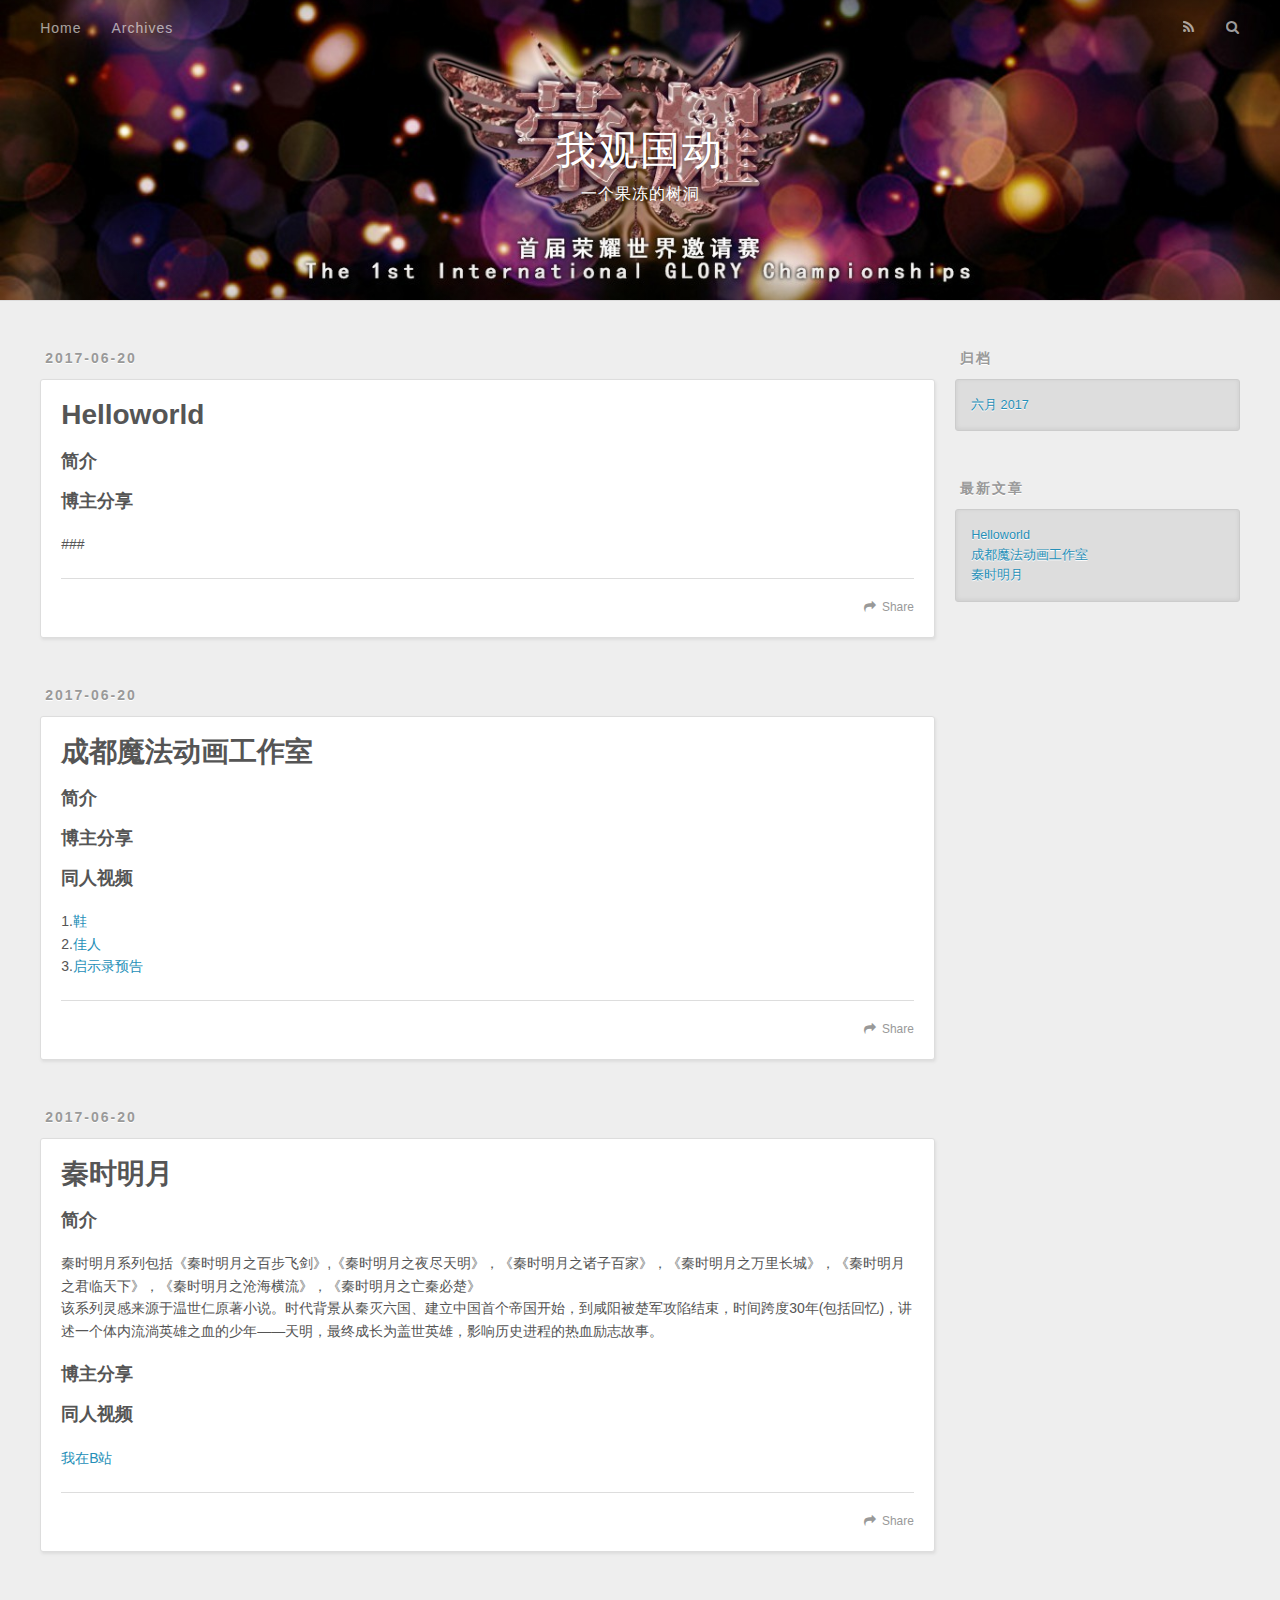
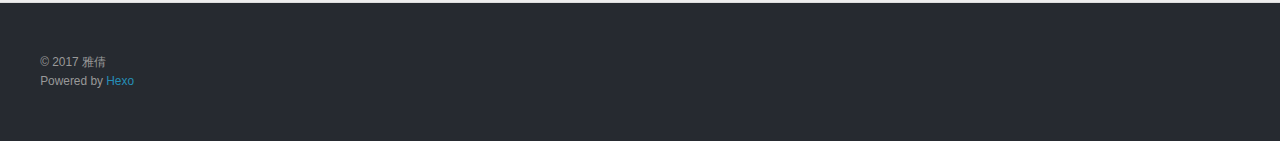
==== index.html @ 14de8891 "Site updated: 2017-06-20 22:38:09" ====
<!DOCTYPE html>
<html>
<head>
  <meta charset="utf-8">
  
  <title>我观国动</title>
  <meta name="viewport" content="width=device-width, initial-scale=1, maximum-scale=1">
  <meta name="description" content="国产动画">
<meta property="og:type" content="website">
<meta property="og:title" content="我观国动">
<meta property="og:url" content="http://cadiron.github.io/index.html">
<meta property="og:site_name" content="我观国动">
<meta property="og:description" content="国产动画">
<meta name="twitter:card" content="summary">
<meta name="twitter:title" content="我观国动">
<meta name="twitter:description" content="国产动画">
  
    <link rel="alternate" href="/atom.xml" title="我观国动" type="application/atom+xml">
  
  
    <link rel="icon" href="/favicon.png">
  
  
    <link href="//fonts.googleapis.com/css?family=Source+Code+Pro" rel="stylesheet" type="text/css">
  
  <link rel="stylesheet" href="/css/style.css">
  

</head>

<body>
  <div id="container">
    <div id="wrap">
      <header id="header">
  <div id="banner"></div>
  <div id="header-outer" class="outer">
    <div id="header-title" class="inner">
      <h1 id="logo-wrap">
        <a href="/" id="logo">我观国动</a>
      </h1>
      
        <h2 id="subtitle-wrap">
          <a href="/" id="subtitle">一个果冻的树洞</a>
        </h2>
      
    </div>
    <div id="header-inner" class="inner">
      <nav id="main-nav">
        <a id="main-nav-toggle" class="nav-icon"></a>
        
          <a class="main-nav-link" href="/">Home</a>
        
          <a class="main-nav-link" href="/archives">Archives</a>
        
      </nav>
      <nav id="sub-nav">
        
          <a id="nav-rss-link" class="nav-icon" href="/atom.xml" title="RSS Feed"></a>
        
        <a id="nav-search-btn" class="nav-icon" title="搜索"></a>
      </nav>
      <div id="search-form-wrap">
        <form action="//google.com/search" method="get" accept-charset="UTF-8" class="search-form"><input type="search" name="q" class="search-form-input" placeholder="Search"><button type="submit" class="search-form-submit">&#xF002;</button><input type="hidden" name="sitesearch" value="http://cadiron.github.io"></form>
      </div>
    </div>
  </div>
</header>
      <div class="outer">
        <section id="main">
  
    <article id="post-helloworld" class="article article-type-post" itemscope itemprop="blogPost">
  <div class="article-meta">
    <a href="/2017/06/20/helloworld/" class="article-date">
  <time datetime="2017-06-20T13:12:24.647Z" itemprop="datePublished">2017-06-20</time>
</a>
    
  </div>
  <div class="article-inner">
    
    
      <header class="article-header">
        
  
    <h1 itemprop="name">
      <a class="article-title" href="/2017/06/20/helloworld/">Helloworld</a>
    </h1>
  

      </header>
    
    <div class="article-entry" itemprop="articleBody">
      
        <h3 id="简介"><a href="#简介" class="headerlink" title="简介"></a>简介</h3><h3 id="博主分享"><a href="#博主分享" class="headerlink" title="博主分享"></a>博主分享</h3><p>### </p>

      
    </div>
    <footer class="article-footer">
      <a data-url="http://cadiron.github.io/2017/06/20/helloworld/" data-id="cj45oblqz0000ncidckxplg68" class="article-share-link">Share</a>
      
      
    </footer>
  </div>
  
</article>


  
    <article id="post-magic" class="article article-type-post" itemscope itemprop="blogPost">
  <div class="article-meta">
    <a href="/2017/06/20/magic/" class="article-date">
  <time datetime="2017-06-20T09:11:54.449Z" itemprop="datePublished">2017-06-20</time>
</a>
    
  </div>
  <div class="article-inner">
    
    
      <header class="article-header">
        
  
    <h1 itemprop="name">
      <a class="article-title" href="/2017/06/20/magic/">成都魔法动画工作室</a>
    </h1>
  

      </header>
    
    <div class="article-entry" itemprop="articleBody">
      
        <h3 id="简介"><a href="#简介" class="headerlink" title="简介"></a>简介</h3><h3 id="博主分享"><a href="#博主分享" class="headerlink" title="博主分享"></a>博主分享</h3><h3 id="同人视频"><a href="#同人视频" class="headerlink" title="同人视频"></a>同人视频</h3><p>1.<a href="http://www.bilibili.com/video/av171621/" target="_blank" rel="external">鞋</a><br>2.<a href="http://www.bilibili.com/video/av51434/" target="_blank" rel="external">佳人</a><br>3.<a href="http://www.bilibili.com/video/av10852082/" target="_blank" rel="external">启示录预告</a></p>

      
    </div>
    <footer class="article-footer">
      <a data-url="http://cadiron.github.io/2017/06/20/magic/" data-id="cj45oblr60001ncid8qisesov" class="article-share-link">Share</a>
      
      
    </footer>
  </div>
  
</article>


  
    <article id="post-test1" class="article article-type-post" itemscope itemprop="blogPost">
  <div class="article-meta">
    <a href="/2017/06/20/test1/" class="article-date">
  <time datetime="2017-06-20T08:06:16.749Z" itemprop="datePublished">2017-06-20</time>
</a>
    
  </div>
  <div class="article-inner">
    
    
      <header class="article-header">
        
  
    <h1 itemprop="name">
      <a class="article-title" href="/2017/06/20/test1/">秦时明月</a>
    </h1>
  

      </header>
    
    <div class="article-entry" itemprop="articleBody">
      
        <h3 id="简介"><a href="#简介" class="headerlink" title="简介"></a>简介</h3><p>秦时明月系列包括《秦时明月之百步飞剑》,《秦时明月之夜尽天明》，《秦时明月之诸子百家》，《秦时明月之万里长城》，《秦时明月之君临天下》，《秦时明月之沧海横流》，《秦时明月之亡秦必楚》<br>该系列灵感来源于温世仁原著小说。时代背景从秦灭六国、建立中国首个帝国开始，到咸阳被楚军攻陷结束，时间跨度30年(包括回忆)，讲述一个体内流淌英雄之血的少年——天明，最终成长为盖世英雄，影响历史进程的热血励志故事。</p>
<h3 id="博主分享"><a href="#博主分享" class="headerlink" title="博主分享"></a>博主分享</h3><h3 id="同人视频"><a href="#同人视频" class="headerlink" title="同人视频"></a>同人视频</h3><p><a href="http://space.bilibili.com/11251626/#!/" target="_blank" rel="external">我在B站</a></p>

      
    </div>
    <footer class="article-footer">
      <a data-url="http://cadiron.github.io/2017/06/20/test1/" data-id="cj45oblr90002ncidzg21mkhv" class="article-share-link">Share</a>
      
      
    </footer>
  </div>
  
</article>


  

</section>
        
          <aside id="sidebar">
  
    

  
    

  
    
  
    
  <div class="widget-wrap">
    <h3 class="widget-title">归档</h3>
    <div class="widget">
      <ul class="archive-list"><li class="archive-list-item"><a class="archive-list-link" href="/archives/2017/06/">六月 2017</a></li></ul>
    </div>
  </div>


  
    
  <div class="widget-wrap">
    <h3 class="widget-title">最新文章</h3>
    <div class="widget">
      <ul>
        
          <li>
            <a href="/2017/06/20/helloworld/">Helloworld</a>
          </li>
        
          <li>
            <a href="/2017/06/20/magic/">成都魔法动画工作室</a>
          </li>
        
          <li>
            <a href="/2017/06/20/test1/">秦时明月</a>
          </li>
        
      </ul>
    </div>
  </div>

  
</aside>
        
      </div>
      <footer id="footer">
  
  <div class="outer">
    <div id="footer-info" class="inner">
      &copy; 2017 雅倩<br>
      Powered by <a href="http://hexo.io/" target="_blank">Hexo</a>
    </div>
  </div>
</footer>
    </div>
    <nav id="mobile-nav">
  
    <a href="/" class="mobile-nav-link">Home</a>
  
    <a href="/archives" class="mobile-nav-link">Archives</a>
  
</nav>
    

<script src="//ajax.googleapis.com/ajax/libs/jquery/2.0.3/jquery.min.js"></script>


  <link rel="stylesheet" href="/fancybox/jquery.fancybox.css">
  <script src="/fancybox/jquery.fancybox.pack.js"></script>


<script src="/js/script.js"></script>

  </div>
</body>
</html>
---- css/style.css ----
body {
  width: 100%;
}
body:before,
body:after {
  content: "";
  display: table;
}
body:after {
  clear: both;
}
html,
body,
div,
span,
applet,
object,
iframe,
h1,
h2,
h3,
h4,
h5,
h6,
p,
blockquote,
pre,
a,
abbr,
acronym,
address,
big,
cite,
code,
del,
dfn,
em,
img,
ins,
kbd,
q,
s,
samp,
small,
strike,
strong,
sub,
sup,
tt,
var,
dl,
dt,
dd,
ol,
ul,
li,
fieldset,
form,
label,
legend,
table,
caption,
tbody,
tfoot,
thead,
tr,
th,
td {
  margin: 0;
  padding: 0;
  border: 0;
  outline: 0;
  font-weight: inherit;
  font-style: inherit;
  font-family: inherit;
  font-size: 100%;
  vertical-align: baseline;
}
body {
  line-height: 1;
  color: #000;
  background: #fff;
}
ol,
ul {
  list-style: none;
}
table {
  border-collapse: separate;
  border-spacing: 0;
  vertical-align: middle;
}
caption,
th,
td {
  text-align: left;
  font-weight: normal;
  vertical-align: middle;
}
a img {
  border: none;
}
input,
button {
  margin: 0;
  padding: 0;
}
input::-moz-focus-inner,
button::-moz-focus-inner {
  border: 0;
  padding: 0;
}
@font-face {
  font-family: FontAwesome;
  font-style: normal;
  font-weight: normal;
  src: url("fonts/fontawesome-webfont.eot?v=#4.0.3");
  src: url("fonts/fontawesome-webfont.eot?#iefix&v=#4.0.3") format("embedded-opentype"), url("fonts/fontawesome-webfont.woff?v=#4.0.3") format("woff"), url("fonts/fontawesome-webfont.ttf?v=#4.0.3") format("truetype"), url("fonts/fontawesome-webfont.svg#fontawesomeregular?v=#4.0.3") format("svg");
}
html,
body,
#container {
  height: 100%;
}
body {
  background: #eee;
  font: 14px "Helvetica Neue", Helvetica, Arial, sans-serif;
  -webkit-text-size-adjust: 100%;
}
.outer {
  max-width: 1220px;
  margin: 0 auto;
  padding: 0 20px;
}
.outer:before,
.outer:after {
  content: "";
  display: table;
}
.outer:after {
  clear: both;
}
.inner {
  display: inline;
  float: left;
  width: 98.33333333333333%;
  margin: 0 0.833333333333333%;
}
.left,
.alignleft {
  float: left;
}
.right,
.alignright {
  float: right;
}
.clear {
  clear: both;
}
#container {
  position: relative;
}
.mobile-nav-on {
  overflow: hidden;
}
#wrap {
  height: 100%;
  width: 100%;
  position: absolute;
  top: 0;
  left: 0;
  -webkit-transition: 0.2s ease-out;
  -moz-transition: 0.2s ease-out;
  -ms-transition: 0.2s ease-out;
  transition: 0.2s ease-out;
  z-index: 1;
  background: #eee;
}
.mobile-nav-on #wrap {
  left: 280px;
}
@media screen and (min-width: 768px) {
  #main {
    display: inline;
    float: left;
    width: 73.33333333333333%;
    margin: 0 0.833333333333333%;
  }
}
.article-date,
.article-category-link,
.archive-year,
.widget-title {
  text-decoration: none;
  text-transform: uppercase;
  letter-spacing: 2px;
  color: #999;
  margin-bottom: 1em;
  margin-left: 5px;
  line-height: 1em;
  text-shadow: 0 1px #fff;
  font-weight: bold;
}
.article-inner,
.archive-article-inner {
  background: #fff;
  -webkit-box-shadow: 1px 2px 3px #ddd;
  box-shadow: 1px 2px 3px #ddd;
  border: 1px solid #ddd;
  border-radius: 3px;
}
.article-entry h1,
.widget h1 {
  font-size: 2em;
}
.article-entry h2,
.widget h2 {
  font-size: 1.5em;
}
.article-entry h3,
.widget h3 {
  font-size: 1.3em;
}
.article-entry h4,
.widget h4 {
  font-size: 1.2em;
}
.article-entry h5,
.widget h5 {
  font-size: 1em;
}
.article-entry h6,
.widget h6 {
  font-size: 1em;
  color: #999;
}
.article-entry hr,
.widget hr {
  border: 1px dashed #ddd;
}
.article-entry strong,
.widget strong {
  font-weight: bold;
}
.article-entry em,
.widget em,
.article-entry cite,
.widget cite {
  font-style: italic;
}
.article-entry sup,
.widget sup,
.article-entry sub,
.widget sub {
  font-size: 0.75em;
  line-height: 0;
  position: relative;
  vertical-align: baseline;
}
.article-entry sup,
.widget sup {
  top: -0.5em;
}
.article-entry sub,
.widget sub {
  bottom: -0.2em;
}
.article-entry small,
.widget small {
  font-size: 0.85em;
}
.article-entry acronym,
.widget acronym,
.article-entry abbr,
.widget abbr {
  border-bottom: 1px dotted;
}
.article-entry ul,
.widget ul,
.article-entry ol,
.widget ol,
.article-entry dl,
.widget dl {
  margin: 0 20px;
  line-height: 1.6em;
}
.article-entry ul ul,
.widget ul ul,
.article-entry ol ul,
.widget ol ul,
.article-entry ul ol,
.widget ul ol,
.article-entry ol ol,
.widget ol ol {
  margin-top: 0;
  margin-bottom: 0;
}
.article-entry ul,
.widget ul {
  list-style: disc;
}
.article-entry ol,
.widget ol {
  list-style: decimal;
}
.article-entry dt,
.widget dt {
  font-weight: bold;
}
#header {
  height: 300px;
  position: relative;
  border-bottom: 1px solid #ddd;
}
#header:before,
#header:after {
  content: "";
  position: absolute;
  left: 0;
  right: 0;
  height: 40px;
}
#header:before {
  top: 0;
  background: -webkit-linear-gradient(rgba(0,0,0,0.2), transparent);
  background: -moz-linear-gradient(rgba(0,0,0,0.2), transparent);
  background: -ms-linear-gradient(rgba(0,0,0,0.2), transparent);
  background: linear-gradient(rgba(0,0,0,0.2), transparent);
}
#header:after {
  bottom: 0;
  background: -webkit-linear-gradient(transparent, rgba(0,0,0,0.2));
  background: -moz-linear-gradient(transparent, rgba(0,0,0,0.2));
  background: -ms-linear-gradient(transparent, rgba(0,0,0,0.2));
  background: linear-gradient(transparent, rgba(0,0,0,0.2));
}
#header-outer {
  height: 100%;
  position: relative;
}
#header-inner {
  position: relative;
  overflow: hidden;
}
#banner {
  position: absolute;
  top: 0;
  left: 0;
  width: 100%;
  height: 100%;
  background: url("images/banner.jpg") center #000;
  -webkit-background-size: cover;
  -moz-background-size: cover;
  background-size: cover;
  z-index: -1;
}
#header-title {
  text-align: center;
  height: 40px;
  position: absolute;
  top: 50%;
  left: 0;
  margin-top: -20px;
}
#logo,
#subtitle {
  text-decoration: none;
  color: #fff;
  font-weight: 300;
  text-shadow: 0 1px 4px rgba(0,0,0,0.3);
}
#logo {
  font-size: 40px;
  line-height: 40px;
  letter-spacing: 2px;
}
#subtitle {
  font-size: 16px;
  line-height: 16px;
  letter-spacing: 1px;
}
#subtitle-wrap {
  margin-top: 16px;
}
#main-nav {
  float: left;
  margin-left: -15px;
}
.nav-icon,
.main-nav-link {
  float: left;
  color: #fff;
  opacity: 0.6;
  text-decoration: none;
  text-shadow: 0 1px rgba(0,0,0,0.2);
  -webkit-transition: opacity 0.2s;
  -moz-transition: opacity 0.2s;
  -ms-transition: opacity 0.2s;
  transition: opacity 0.2s;
  display: block;
  padding: 20px 15px;
}
.nav-icon:hover,
.main-nav-link:hover {
  opacity: 1;
}
.nav-icon {
  font-family: FontAwesome;
  text-align: center;
  font-size: 14px;
  width: 14px;
  height: 14px;
  padding: 20px 15px;
  position: relative;
  cursor: pointer;
}
.main-nav-link {
  font-weight: 300;
  letter-spacing: 1px;
}
@media screen and (max-width: 479px) {
  .main-nav-link {
    display: none;
  }
}
#main-nav-toggle {
  display: none;
}
#main-nav-toggle:before {
  content: "\f0c9";
}
@media screen and (max-width: 479px) {
  #main-nav-toggle {
    display: block;
  }
}
#sub-nav {
  float: right;
  margin-right: -15px;
}
#nav-rss-link:before {
  content: "\f09e";
}
#nav-search-btn:before {
  content: "\f002";
}
#search-form-wrap {
  position: absolute;
  top: 15px;
  width: 150px;
  height: 30px;
  right: -150px;
  opacity: 0;
  -webkit-transition: 0.2s ease-out;
  -moz-transition: 0.2s ease-out;
  -ms-transition: 0.2s ease-out;
  transition: 0.2s ease-out;
}
#search-form-wrap.on {
  opacity: 1;
  right: 0;
}
@media screen and (max-width: 479px) {
  #search-form-wrap {
    width: 100%;
    right: -100%;
  }
}
.search-form {
  position: absolute;
  top: 0;
  left: 0;
  right: 0;
  background: #fff;
  padding: 5px 15px;
  border-radius: 15px;
  -webkit-box-shadow: 0 0 10px rgba(0,0,0,0.3);
  box-shadow: 0 0 10px rgba(0,0,0,0.3);
}
.search-form-input {
  border: none;
  background: none;
  color: #555;
  width: 100%;
  font: 13px "Helvetica Neue", Helvetica, Arial, sans-serif;
  outline: none;
}
.search-form-input::-webkit-search-results-decoration,
.search-form-input::-webkit-search-cancel-button {
  -webkit-appearance: none;
}
.search-form-submit {
  position: absolute;
  top: 50%;
  right: 10px;
  margin-top: -7px;
  font: 13px FontAwesome;
  border: none;
  background: none;
  color: #bbb;
  cursor: pointer;
}
.search-form-submit:hover,
.search-form-submit:focus {
  color: #777;
}
.article {
  margin: 50px 0;
}
.article-inner {
  overflow: hidden;
}
.article-meta:before,
.article-meta:after {
  content: "";
  display: table;
}
.article-meta:after {
  clear: both;
}
.article-date {
  float: left;
}
.article-category {
  float: left;
  line-height: 1em;
  color: #ccc;
  text-shadow: 0 1px #fff;
  margin-left: 8px;
}
.article-category:before {
  content: "\2022";
}
.article-category-link {
  margin: 0 12px 1em;
}
.article-header {
  padding: 20px 20px 0;
}
.article-title {
  text-decoration: none;
  font-size: 2em;
  font-weight: bold;
  color: #555;
  line-height: 1.1em;
  -webkit-transition: color 0.2s;
  -moz-transition: color 0.2s;
  -ms-transition: color 0.2s;
  transition: color 0.2s;
}
a.article-title:hover {
  color: #258fb8;
}
.article-entry {
  color: #555;
  padding: 0 20px;
}
.article-entry:before,
.article-entry:after {
  content: "";
  display: table;
}
.article-entry:after {
  clear: both;
}
.article-entry p,
.article-entry table {
  line-height: 1.6em;
  margin: 1.6em 0;
}
.article-entry h1,
.article-entry h2,
.article-entry h3,
.article-entry h4,
.article-entry h5,
.article-entry h6 {
  font-weight: bold;
}
.article-entry h1,
.article-entry h2,
.article-entry h3,
.article-entry h4,
.article-entry h5,
.article-entry h6 {
  line-height: 1.1em;
  margin: 1.1em 0;
}
.article-entry a {
  color: #258fb8;
  text-decoration: none;
}
.article-entry a:hover {
  text-decoration: underline;
}
.article-entry ul,
.article-entry ol,
.article-entry dl {
  margin-top: 1.6em;
  margin-bottom: 1.6em;
}
.article-entry img,
.article-entry video {
  max-width: 100%;
  height: auto;
  display: block;
  margin: auto;
}
.article-entry iframe {
  border: none;
}
.article-entry table {
  width: 100%;
  border-collapse: collapse;
  border-spacing: 0;
}
.article-entry th {
  font-weight: bold;
  border-bottom: 3px solid #ddd;
  padding-bottom: 0.5em;
}
.article-entry td {
  border-bottom: 1px solid #ddd;
  padding: 10px 0;
}
.article-entry blockquote {
  font-family: Georgia, "Times New Roman", serif;
  font-size: 1.4em;
  margin: 1.6em 20px;
  text-align: center;
}
.article-entry blockquote footer {
  font-size: 14px;
  margin: 1.6em 0;
  font-family: "Helvetica Neue", Helvetica, Arial, sans-serif;
}
.article-entry blockquote footer cite:before {
  content: "—";
  padding: 0 0.5em;
}
.article-entry .pullquote {
  text-align: left;
  width: 45%;
  margin: 0;
}
.article-entry .pullquote.left {
  margin-left: 0.5em;
  margin-right: 1em;
}
.article-entry .pullquote.right {
  margin-right: 0.5em;
  margin-left: 1em;
}
.article-entry .caption {
  color: #999;
  display: block;
  font-size: 0.9em;
  margin-top: 0.5em;
  position: relative;
  text-align: center;
}
.article-entry .video-container {
  position: relative;
  padding-top: 56.25%;
  height: 0;
  overflow: hidden;
}
.article-entry .video-container iframe,
.article-entry .video-container object,
.article-entry .video-container embed {
  position: absolute;
  top: 0;
  left: 0;
  width: 100%;
  height: 100%;
  margin-top: 0;
}
.article-more-link a {
  display: inline-block;
  line-height: 1em;
  padding: 6px 15px;
  border-radius: 15px;
  background: #eee;
  color: #999;
  text-shadow: 0 1px #fff;
  text-decoration: none;
}
.article-more-link a:hover {
  background: #258fb8;
  color: #fff;
  text-decoration: none;
  text-shadow: 0 1px #1e7293;
}
.article-footer {
  font-size: 0.85em;
  line-height: 1.6em;
  border-top: 1px solid #ddd;
  padding-top: 1.6em;
  margin: 0 20px 20px;
}
.article-footer:before,
.article-footer:after {
  content: "";
  display: table;
}
.article-footer:after {
  clear: both;
}
.article-footer a {
  color: #999;
  text-decoration: none;
}
.article-footer a:hover {
  color: #555;
}
.article-tag-list-item {
  float: left;
  margin-right: 10px;
}
.article-tag-list-link:before {
  content: "#";
}
.article-comment-link {
  float: right;
}
.article-comment-link:before {
  content: "\f075";
  font-family: FontAwesome;
  padding-right: 8px;
}
.article-share-link {
  cursor: pointer;
  float: right;
  margin-left: 20px;
}
.article-share-link:before {
  content: "\f064";
  font-family: FontAwesome;
  padding-right: 6px;
}
#article-nav {
  position: relative;
}
#article-nav:before,
#article-nav:after {
  content: "";
  display: table;
}
#article-nav:after {
  clear: both;
}
@media screen and (min-width: 768px) {
  #article-nav {
    margin: 50px 0;
  }
  #article-nav:before {
    width: 8px;
    height: 8px;
    position: absolute;
    top: 50%;
    left: 50%;
    margin-top: -4px;
    margin-left: -4px;
    content: "";
    border-radius: 50%;
    background: #ddd;
    -webkit-box-shadow: 0 1px 2px #fff;
    box-shadow: 0 1px 2px #fff;
  }
}
.article-nav-link-wrap {
  text-decoration: none;
  text-shadow: 0 1px #fff;
  color: #999;
  -webkit-box-sizing: border-box;
  -moz-box-sizing: border-box;
  box-sizing: border-box;
  margin-top: 50px;
  text-align: center;
  display: block;
}
.article-nav-link-wrap:hover {
  color: #555;
}
@media screen and (min-width: 768px) {
  .article-nav-link-wrap {
    width: 50%;
    margin-top: 0;
  }
}
@media screen and (min-width: 768px) {
  #article-nav-newer {
    float: left;
    text-align: right;
    padding-right: 20px;
  }
}
@media screen and (min-width: 768px) {
  #article-nav-older {
    float: right;
    text-align: left;
    padding-left: 20px;
  }
}
.article-nav-caption {
  text-transform: uppercase;
  letter-spacing: 2px;
  color: #ddd;
  line-height: 1em;
  font-weight: bold;
}
#article-nav-newer .article-nav-caption {
  margin-right: -2px;
}
.article-nav-title {
  font-size: 0.85em;
  line-height: 1.6em;
  margin-top: 0.5em;
}
.article-share-box {
  position: absolute;
  display: none;
  background: #fff;
  -webkit-box-shadow: 1px 2px 10px rgba(0,0,0,0.2);
  box-shadow: 1px 2px 10px rgba(0,0,0,0.2);
  border-radius: 3px;
  margin-left: -145px;
  overflow: hidden;
  z-index: 1;
}
.article-share-box.on {
  display: block;
}
.article-share-input {
  width: 100%;
  background: none;
  -webkit-box-sizing: border-box;
  -moz-box-sizing: border-box;
  box-sizing: border-box;
  font: 14px "Helvetica Neue", Helvetica, Arial, sans-serif;
  padding: 0 15px;
  color: #555;
  outline: none;
  border: 1px solid #ddd;
  border-radius: 3px 3px 0 0;
  height: 36px;
  line-height: 36px;
}
.article-share-links {
  background: #eee;
}
.article-share-links:before,
.article-share-links:after {
  content: "";
  display: table;
}
.article-share-links:after {
  clear: both;
}
.article-share-twitter,
.article-share-facebook,
.article-share-pinterest,
.article-share-google {
  width: 50px;
  height: 36px;
  display: block;
  float: left;
  position: relative;
  color: #999;
  text-shadow: 0 1px #fff;
}
.article-share-twitter:before,
.article-share-facebook:before,
.article-share-pinterest:before,
.article-share-google:before {
  font-size: 20px;
  font-family: FontAwesome;
  width: 20px;
  height: 20px;
  position: absolute;
  top: 50%;
  left: 50%;
  margin-top: -10px;
  margin-left: -10px;
  text-align: center;
}
.article-share-twitter:hover,
.article-share-facebook:hover,
.article-share-pinterest:hover,
.article-share-google:hover {
  color: #fff;
}
.article-share-twitter:before {
  content: "\f099";
}
.article-share-twitter:hover {
  background: #00aced;
  text-shadow: 0 1px #008abe;
}
.article-share-facebook:before {
  content: "\f09a";
}
.article-share-facebook:hover {
  background: #3b5998;
  text-shadow: 0 1px #2f477a;
}
.article-share-pinterest:before {
  content: "\f0d2";
}
.article-share-pinterest:hover {
  background: #cb2027;
  text-shadow: 0 1px #a21a1f;
}
.article-share-google:before {
  content: "\f0d5";
}
.article-share-google:hover {
  background: #dd4b39;
  text-shadow: 0 1px #be3221;
}
.article-gallery {
  background: #000;
  position: relative;
}
.article-gallery-photos {
  position: relative;
  overflow: hidden;
}
.article-gallery-img {
  display: none;
  max-width: 100%;
}
.article-gallery-img:first-child {
  display: block;
}
.article-gallery-img.loaded {
  position: absolute;
  display: block;
}
.article-gallery-img img {
  display: block;
  max-width: 100%;
  margin: 0 auto;
}
#comments {
  background: #fff;
  -webkit-box-shadow: 1px 2px 3px #ddd;
  box-shadow: 1px 2px 3px #ddd;
  padding: 20px;
  border: 1px solid #ddd;
  border-radius: 3px;
  margin: 50px 0;
}
#comments a {
  color: #258fb8;
}
.archives-wrap {
  margin: 50px 0;
}
.archives:before,
.archives:after {
  content: "";
  display: table;
}
.archives:after {
  clear: both;
}
.archive-year-wrap {
  margin-bottom: 1em;
}
.archives {
  -webkit-column-gap: 10px;
  -moz-column-gap: 10px;
  column-gap: 10px;
}
@media screen and (min-width: 480px) and (max-width: 767px) {
  .archives {
    -webkit-column-count: 2;
    -moz-column-count: 2;
    column-count: 2;
  }
}
@media screen and (min-width: 768px) {
  .archives {
    -webkit-column-count: 3;
    -moz-column-count: 3;
    column-count: 3;
  }
}
.archive-article {
  -webkit-column-break-inside: avoid;
  page-break-inside: avoid;
  overflow: hidden;
  break-inside: avoid-column;
}
.archive-article-inner {
  padding: 10px;
  margin-bottom: 15px;
}
.archive-article-title {
  text-decoration: none;
  font-weight: bold;
  color: #555;
  -webkit-transition: color 0.2s;
  -moz-transition: color 0.2s;
  -ms-transition: color 0.2s;
  transition: color 0.2s;
  line-height: 1.6em;
}
.archive-article-title:hover {
  color: #258fb8;
}
.archive-article-footer {
  margin-top: 1em;
}
.archive-article-date {
  color: #999;
  text-decoration: none;
  font-size: 0.85em;
  line-height: 1em;
  margin-bottom: 0.5em;
  display: block;
}
#page-nav {
  margin: 50px auto;
  background: #fff;
  -webkit-box-shadow: 1px 2px 3px #ddd;
  box-shadow: 1px 2px 3px #ddd;
  border: 1px solid #ddd;
  border-radius: 3px;
  text-align: center;
  color: #999;
  overflow: hidden;
}
#page-nav:before,
#page-nav:after {
  content: "";
  display: table;
}
#page-nav:after {
  clear: both;
}
#page-nav a,
#page-nav span {
  padding: 10px 20px;
  line-height: 1;
  height: 2ex;
}
#page-nav a {
  color: #999;
  text-decoration: none;
}
#page-nav a:hover {
  background: #999;
  color: #fff;
}
#page-nav .prev {
  float: left;
}
#page-nav .next {
  float: right;
}
#page-nav .page-number {
  display: inline-block;
}
@media screen and (max-width: 479px) {
  #page-nav .page-number {
    display: none;
  }
}
#page-nav .current {
  color: #555;
  font-weight: bold;
}
#page-nav .space {
  color: #ddd;
}
#footer {
  background: #262a30;
  padding: 50px 0;
  border-top: 1px solid #ddd;
  color: #999;
}
#footer a {
  color: #258fb8;
  text-decoration: none;
}
#footer a:hover {
  text-decoration: underline;
}
#footer-info {
  line-height: 1.6em;
  font-size: 0.85em;
}
.article-entry pre,
.article-entry .highlight {
  background: #2d2d2d;
  margin: 0 -20px;
  padding: 15px 20px;
  border-style: solid;
  border-color: #ddd;
  border-width: 1px 0;
  overflow: auto;
  color: #ccc;
  line-height: 22.400000000000002px;
}
.article-entry .highlight .gutter pre,
.article-entry .gist .gist-file .gist-data .line-numbers {
  color: #666;
  font-size: 0.85em;
}
.article-entry pre,
.article-entry code {
  font-family: "Source Code Pro", Consolas, Monaco, Menlo, Consolas, monospace;
}
.article-entry code {
  background: #eee;
  text-shadow: 0 1px #fff;
  padding: 0 0.3em;
}
.article-entry pre code {
  background: none;
  text-shadow: none;
  padding: 0;
}
.article-entry .highlight pre {
  border: none;
  margin: 0;
  padding: 0;
}
.article-entry .highlight table {
  margin: 0;
  width: auto;
}
.article-entry .highlight td {
  border: none;
  padding: 0;
}
.article-entry .highlight figcaption {
  font-size: 0.85em;
  color: #999;
  line-height: 1em;
  margin-bottom: 1em;
}
.article-entry .highlight figcaption:before,
.article-entry .highlight figcaption:after {
  content: "";
  display: table;
}
.article-entry .highlight figcaption:after {
  clear: both;
}
.article-entry .highlight figcaption a {
  float: right;
}
.article-entry .highlight .gutter pre {
  text-align: right;
  padding-right: 20px;
}
.article-entry .highlight .line {
  height: 22.400000000000002px;
}
.article-entry .highlight .line.marked {
  background: #515151;
}
.article-entry .gist {
  margin: 0 -20px;
  border-style: solid;
  border-color: #ddd;
  border-width: 1px 0;
  background: #2d2d2d;
  padding: 15px 20px 15px 0;
}
.article-entry .gist .gist-file {
  border: none;
  font-family: "Source Code Pro", Consolas, Monaco, Menlo, Consolas, monospace;
  margin: 0;
}
.article-entry .gist .gist-file .gist-data {
  background: none;
  border: none;
}
.article-entry .gist .gist-file .gist-data .line-numbers {
  background: none;
  border: none;
  padding: 0 20px 0 0;
}
.article-entry .gist .gist-file .gist-data .line-data {
  padding: 0 !important;
}
.article-entry .gist .gist-file .highlight {
  margin: 0;
  padding: 0;
  border: none;
}
.article-entry .gist .gist-file .gist-meta {
  background: #2d2d2d;
  color: #999;
  font: 0.85em "Helvetica Neue", Helvetica, Arial, sans-serif;
  text-shadow: 0 0;
  padding: 0;
  margin-top: 1em;
  margin-left: 20px;
}
.article-entry .gist .gist-file .gist-meta a {
  color: #258fb8;
  font-weight: normal;
}
.article-entry .gist .gist-file .gist-meta a:hover {
  text-decoration: underline;
}
pre .comment,
pre .title {
  color: #999;
}
pre .variable,
pre .attribute,
pre .tag,
pre .regexp,
pre .ruby .constant,
pre .xml .tag .title,
pre .xml .pi,
pre .xml .doctype,
pre .html .doctype,
pre .css .id,
pre .css .class,
pre .css .pseudo {
  color: #f2777a;
}
pre .number,
pre .preprocessor,
pre .built_in,
pre .literal,
pre .params,
pre .constant {
  color: #f99157;
}
pre .class,
pre .ruby .class .title,
pre .css .rules .attribute {
  color: #9c9;
}
pre .string,
pre .value,
pre .inheritance,
pre .header,
pre .ruby .symbol,
pre .xml .cdata {
  color: #9c9;
}
pre .css .hexcolor {
  color: #6cc;
}
pre .function,
pre .python .decorator,
pre .python .title,
pre .ruby .function .title,
pre .ruby .title .keyword,
pre .perl .sub,
pre .javascript .title,
pre .coffeescript .title {
  color: #69c;
}
pre .keyword,
pre .javascript .function {
  color: #c9c;
}
@media screen and (max-width: 479px) {
  #mobile-nav {
    position: absolute;
    top: 0;
    left: 0;
    width: 280px;
    height: 100%;
    background: #191919;
    border-right: 1px solid #fff;
  }
}
@media screen and (max-width: 479px) {
  .mobile-nav-link {
    display: block;
    color: #999;
    text-decoration: none;
    padding: 15px 20px;
    font-weight: bold;
  }
  .mobile-nav-link:hover {
    color: #fff;
  }
}
@media screen and (min-width: 768px) {
  #sidebar {
    display: inline;
    float: left;
    width: 23.333333333333332%;
    margin: 0 0.833333333333333%;
  }
}
.widget-wrap {
  margin: 50px 0;
}
.widget {
  color: #777;
  text-shadow: 0 1px #fff;
  background: #ddd;
  -webkit-box-shadow: 0 -1px 4px #ccc inset;
  box-shadow: 0 -1px 4px #ccc inset;
  border: 1px solid #ccc;
  padding: 15px;
  border-radius: 3px;
}
.widget a {
  color: #258fb8;
  text-decoration: none;
}
.widget a:hover {
  text-decoration: underline;
}
.widget ul ul,
.widget ol ul,
.widget dl ul,
.widget ul ol,
.widget ol ol,
.widget dl ol,
.widget ul dl,
.widget ol dl,
.widget dl dl {
  margin-left: 15px;
  list-style: disc;
}
.widget {
  line-height: 1.6em;
  word-wrap: break-word;
  font-size: 0.9em;
}
.widget ul,
.widget ol {
  list-style: none;
  margin: 0;
}
.widget ul ul,
.widget ol ul,
.widget ul ol,
.widget ol ol {
  margin: 0 20px;
}
.widget ul ul,
.widget ol ul {
  list-style: disc;
}
.widget ul ol,
.widget ol ol {
  list-style: decimal;
}
.category-list-count,
.tag-list-count,
.archive-list-count {
  padding-left: 5px;
  color: #999;
  font-size: 0.85em;
}
.category-list-count:before,
.tag-list-count:before,
.archive-list-count:before {
  content: "(";
}
.category-list-count:after,
.tag-list-count:after,
.archive-list-count:after {
  content: ")";
}
.tagcloud a {
  margin-right: 5px;
  display: inline-block;
}
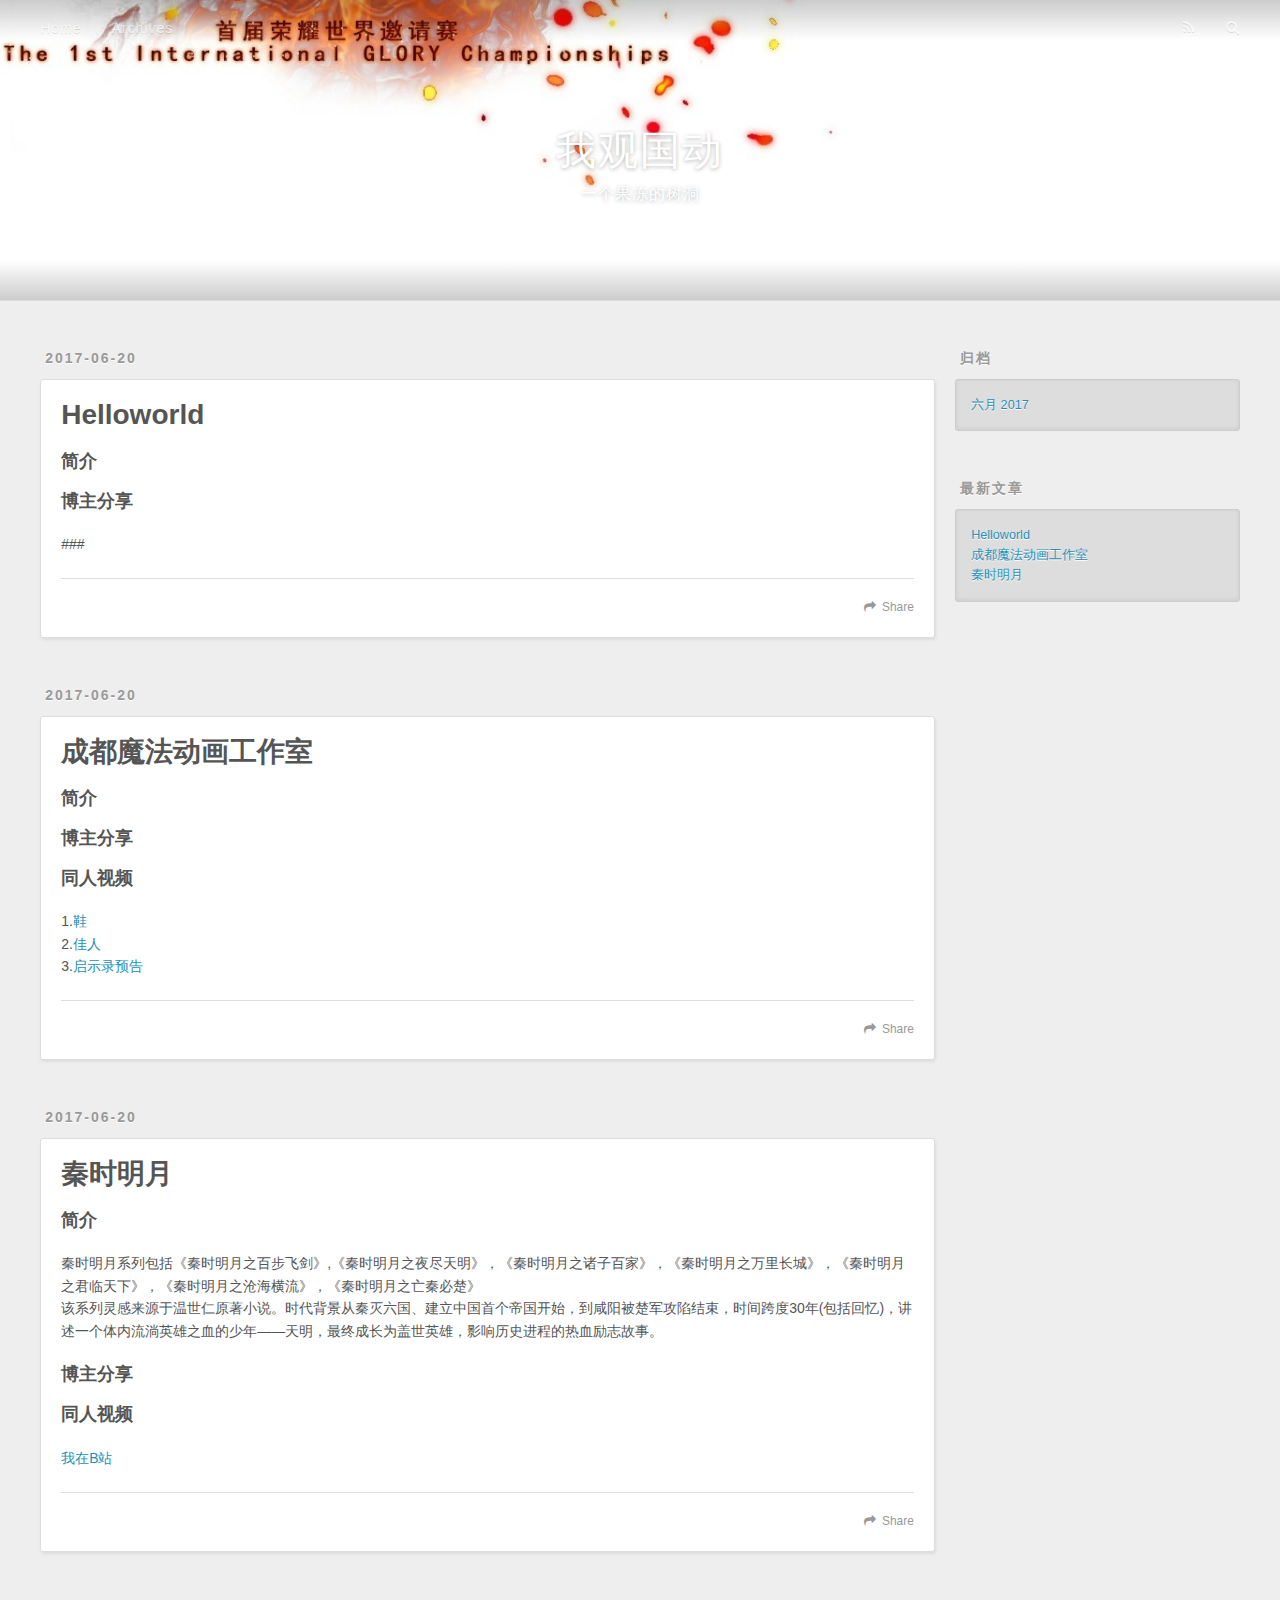
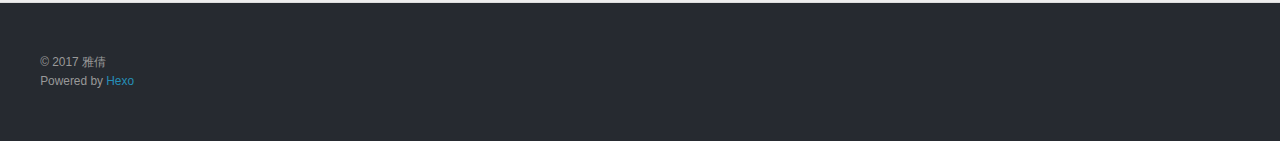
==== commit 7e7f4c8e: "Site updated: 2017-06-21 00:01:24" ====
--- a/index.html
+++ b/index.html
@@ -95,7 +95,7 @@
       
     </div>
     <footer class="article-footer">
-      <a data-url="http://cadiron.github.io/2017/06/20/helloworld/" data-id="cj45oblqz0000ncidckxplg68" class="article-share-link">Share</a>
+      <a data-url="http://cadiron.github.io/2017/06/20/helloworld/" data-id="cj45r97mh00010cid6090m8qj" class="article-share-link">Share</a>
       
       
     </footer>
@@ -132,7 +132,7 @@
       
     </div>
     <footer class="article-footer">
-      <a data-url="http://cadiron.github.io/2017/06/20/magic/" data-id="cj45oblr60001ncid8qisesov" class="article-share-link">Share</a>
+      <a data-url="http://cadiron.github.io/2017/06/20/magic/" data-id="cj45r97mb00000cidumny5lfj" class="article-share-link">Share</a>
       
       
     </footer>
@@ -170,7 +170,7 @@
       
     </div>
     <footer class="article-footer">
-      <a data-url="http://cadiron.github.io/2017/06/20/test1/" data-id="cj45oblr90002ncidzg21mkhv" class="article-share-link">Share</a>
+      <a data-url="http://cadiron.github.io/2017/06/20/test1/" data-id="cj45r97mk00020cid52iimzl0" class="article-share-link">Share</a>
       
       
     </footer>
--- a/css/style.css
+++ b/css/style.css
@@ -1,3 +1,6 @@
+.bg {
+	background: url(../../.deploy_git/css/images/banner.jpg);
+}
 body {
   width: 100%;
 }
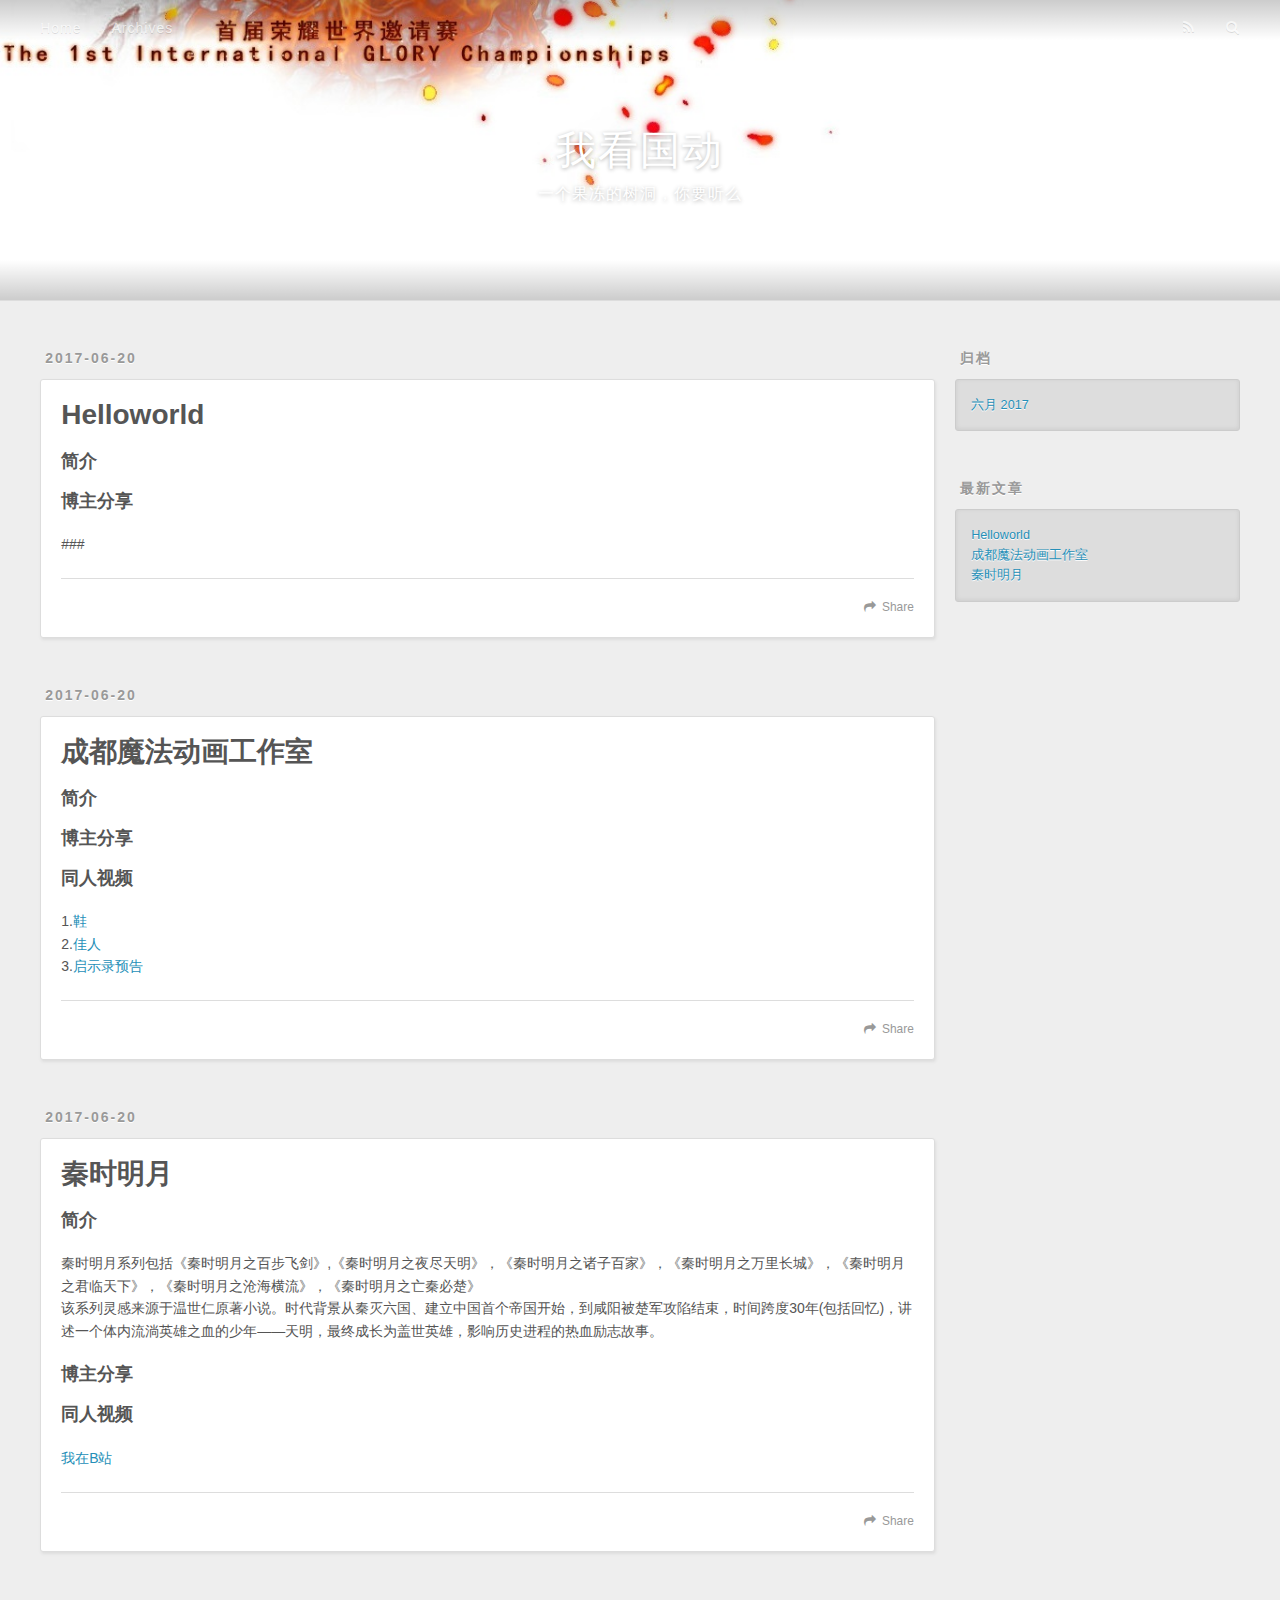
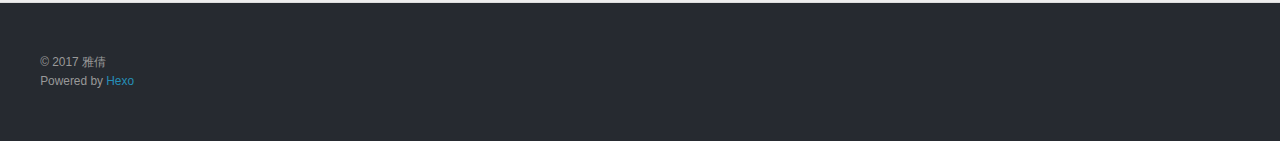
==== commit 8d4cd20c: "Site updated: 2017-06-21 19:07:03" ====
--- a/index.html
+++ b/index.html
@@ -3,19 +3,19 @@
 <head>
   <meta charset="utf-8">
   
-  <title>我观国动</title>
+  <title>我看国动</title>
   <meta name="viewport" content="width=device-width, initial-scale=1, maximum-scale=1">
   <meta name="description" content="国产动画">
 <meta property="og:type" content="website">
-<meta property="og:title" content="我观国动">
+<meta property="og:title" content="我看国动">
 <meta property="og:url" content="http://cadiron.github.io/index.html">
-<meta property="og:site_name" content="我观国动">
+<meta property="og:site_name" content="我看国动">
 <meta property="og:description" content="国产动画">
 <meta name="twitter:card" content="summary">
-<meta name="twitter:title" content="我观国动">
+<meta name="twitter:title" content="我看国动">
 <meta name="twitter:description" content="国产动画">
   
-    <link rel="alternate" href="/atom.xml" title="我观国动" type="application/atom+xml">
+    <link rel="alternate" href="/atom.xml" title="我看国动" type="application/atom+xml">
   
   
     <link rel="icon" href="/favicon.png">
@@ -36,11 +36,11 @@
   <div id="header-outer" class="outer">
     <div id="header-title" class="inner">
       <h1 id="logo-wrap">
-        <a href="/" id="logo">我观国动</a>
+        <a href="/" id="logo">我看国动</a>
       </h1>
       
         <h2 id="subtitle-wrap">
-          <a href="/" id="subtitle">一个果冻的树洞</a>
+          <a href="/" id="subtitle">一个果冻的树洞，你要听么</a>
         </h2>
       
     </div>
@@ -95,7 +95,7 @@
       
     </div>
     <footer class="article-footer">
-      <a data-url="http://cadiron.github.io/2017/06/20/helloworld/" data-id="cj45r97mh00010cid6090m8qj" class="article-share-link">Share</a>
+      <a data-url="http://cadiron.github.io/2017/06/20/helloworld/" data-id="cj45rcn4y0000dgidmomhsm8b" class="article-share-link">Share</a>
       
       
     </footer>
@@ -132,7 +132,7 @@
       
     </div>
     <footer class="article-footer">
-      <a data-url="http://cadiron.github.io/2017/06/20/magic/" data-id="cj45r97mb00000cidumny5lfj" class="article-share-link">Share</a>
+      <a data-url="http://cadiron.github.io/2017/06/20/magic/" data-id="cj45rcn580001dgid2xpa4vmn" class="article-share-link">Share</a>
       
       
     </footer>
@@ -170,7 +170,7 @@
       
     </div>
     <footer class="article-footer">
-      <a data-url="http://cadiron.github.io/2017/06/20/test1/" data-id="cj45r97mk00020cid52iimzl0" class="article-share-link">Share</a>
+      <a data-url="http://cadiron.github.io/2017/06/20/test1/" data-id="cj45rcn5b0002dgidmxniz8t4" class="article-share-link">Share</a>
       
       
     </footer>
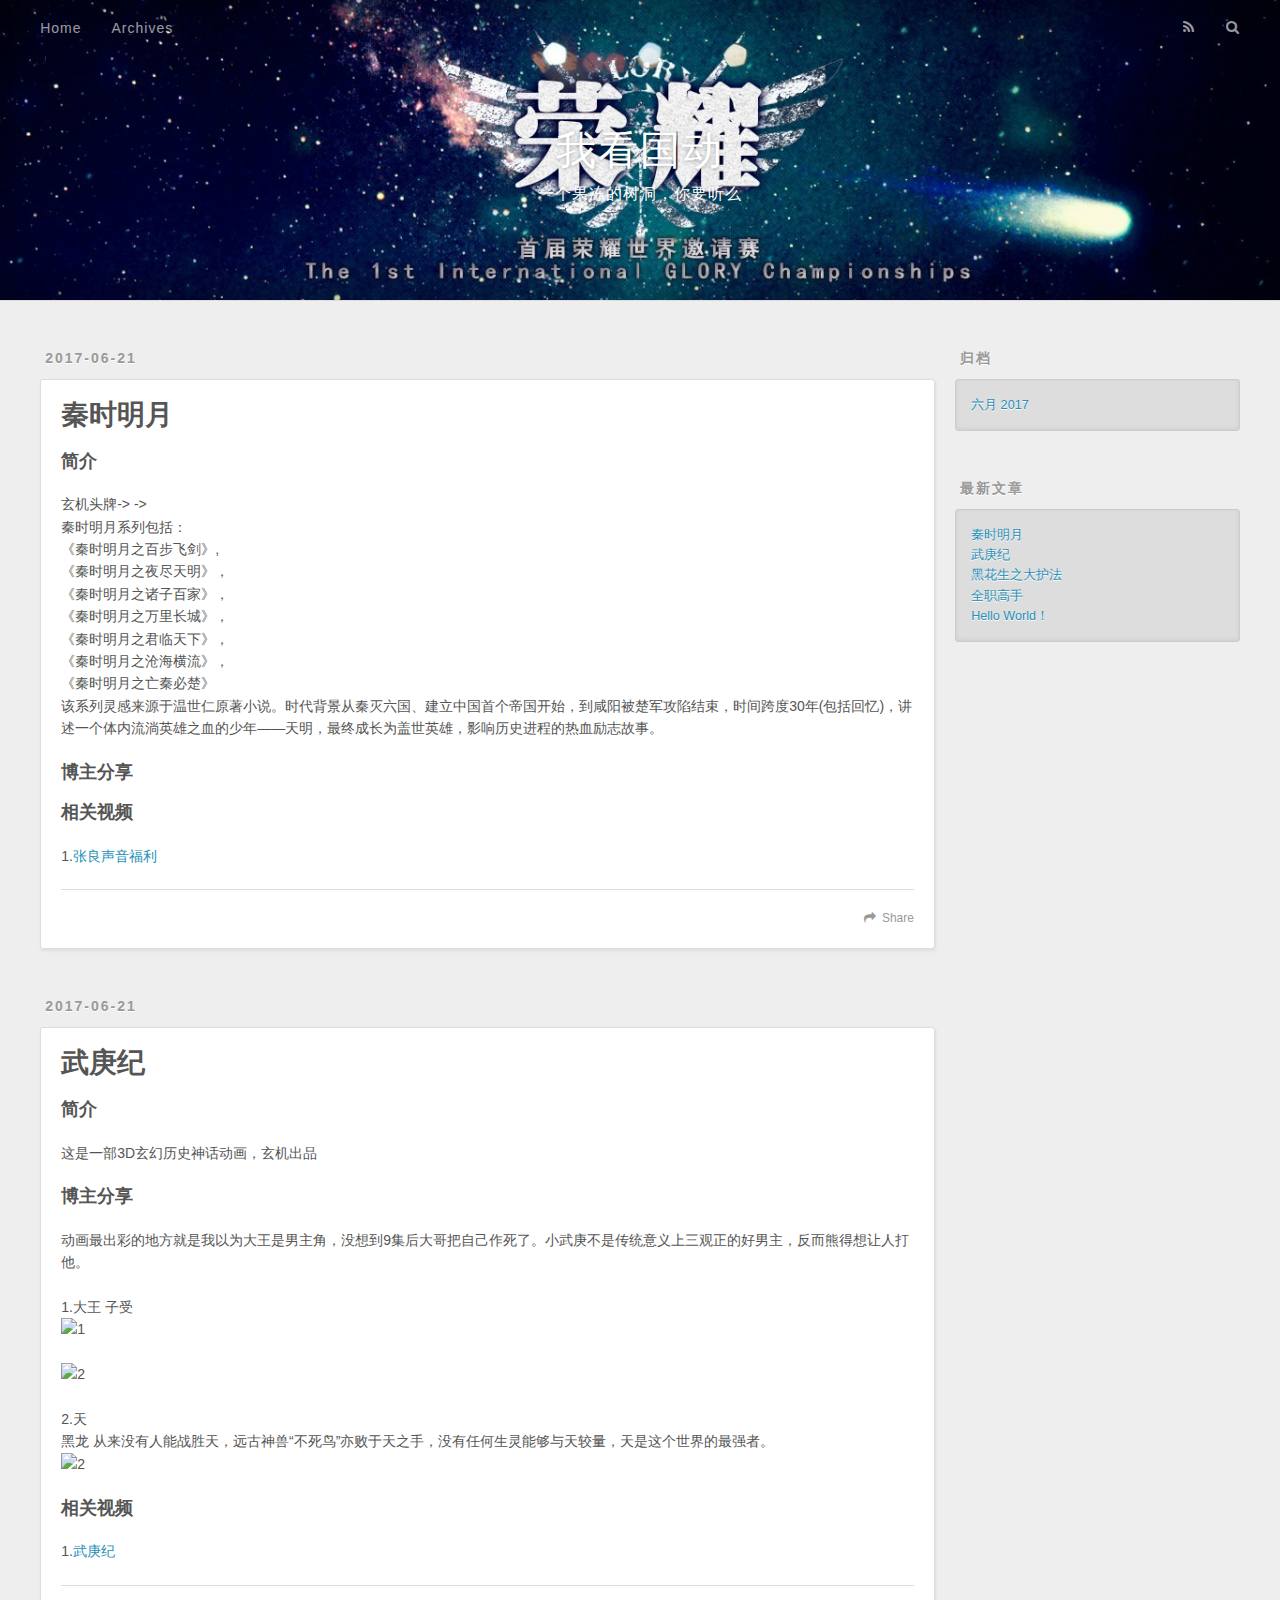
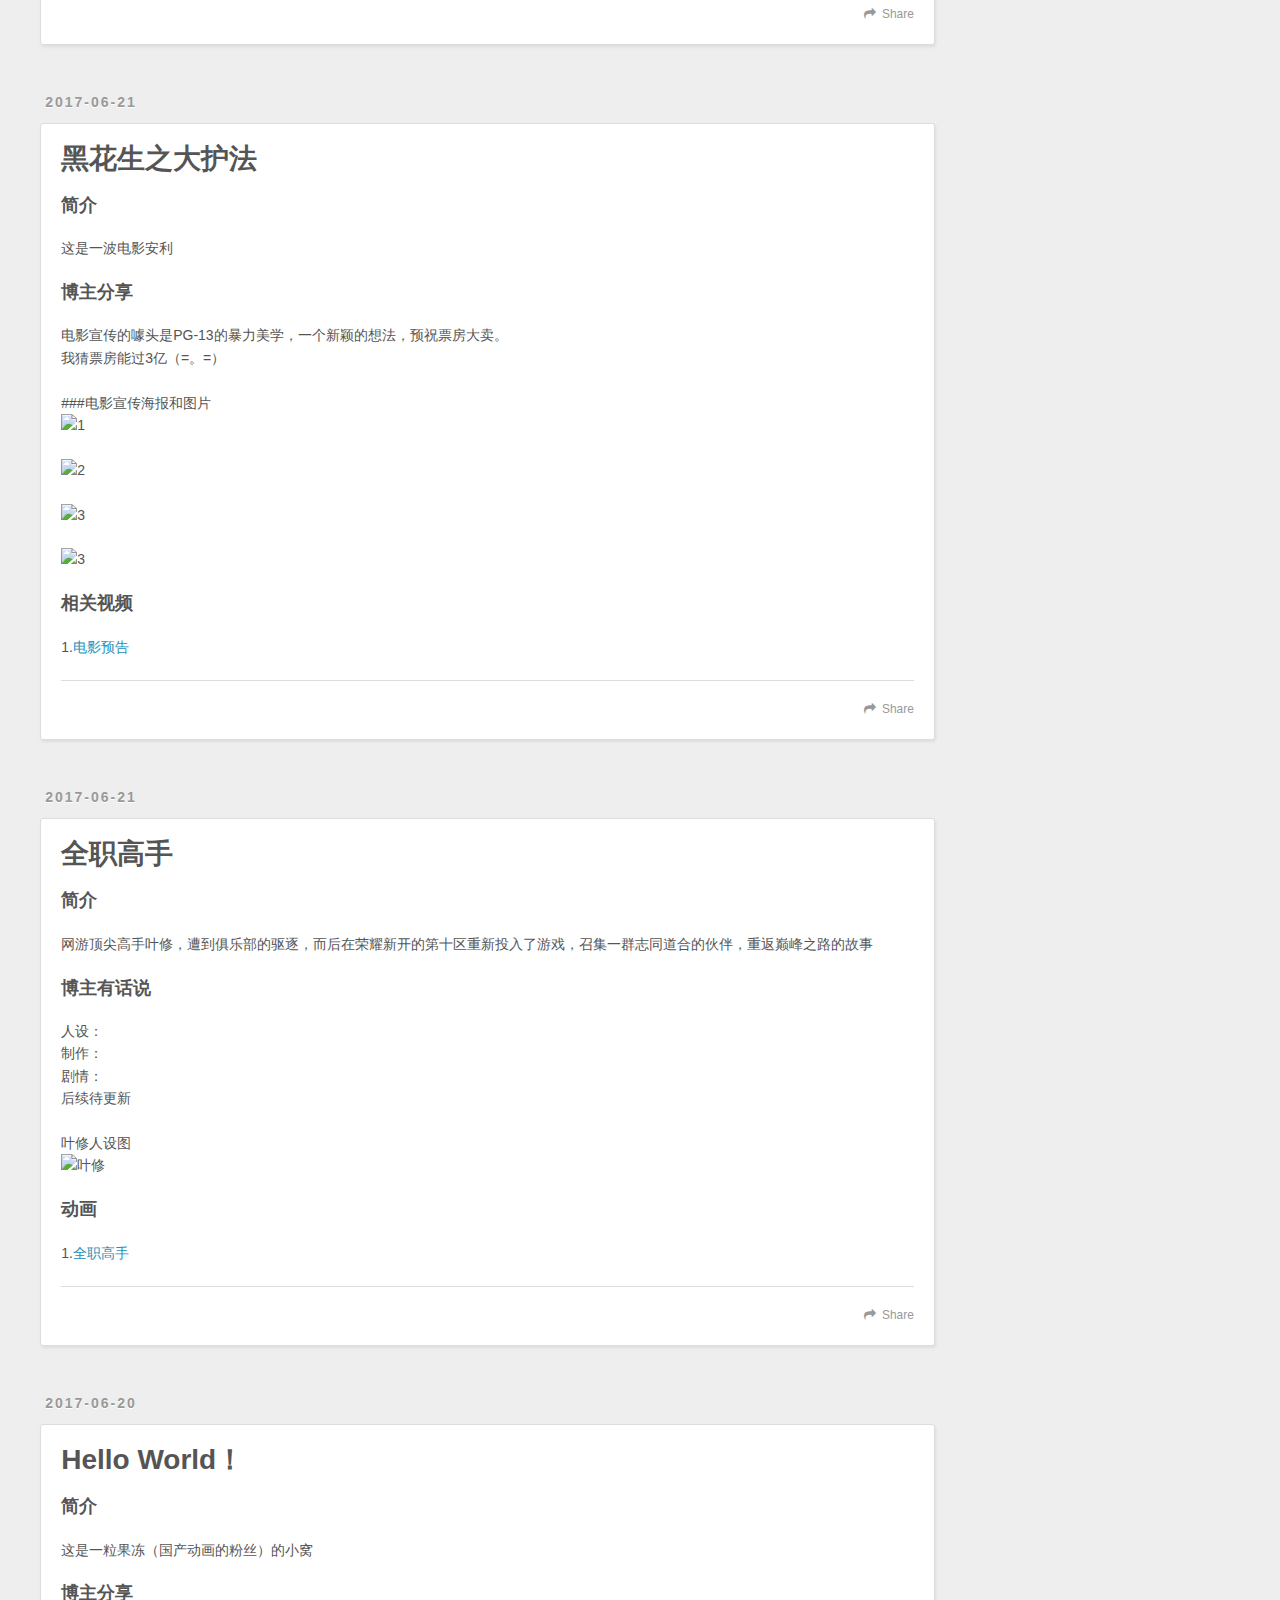
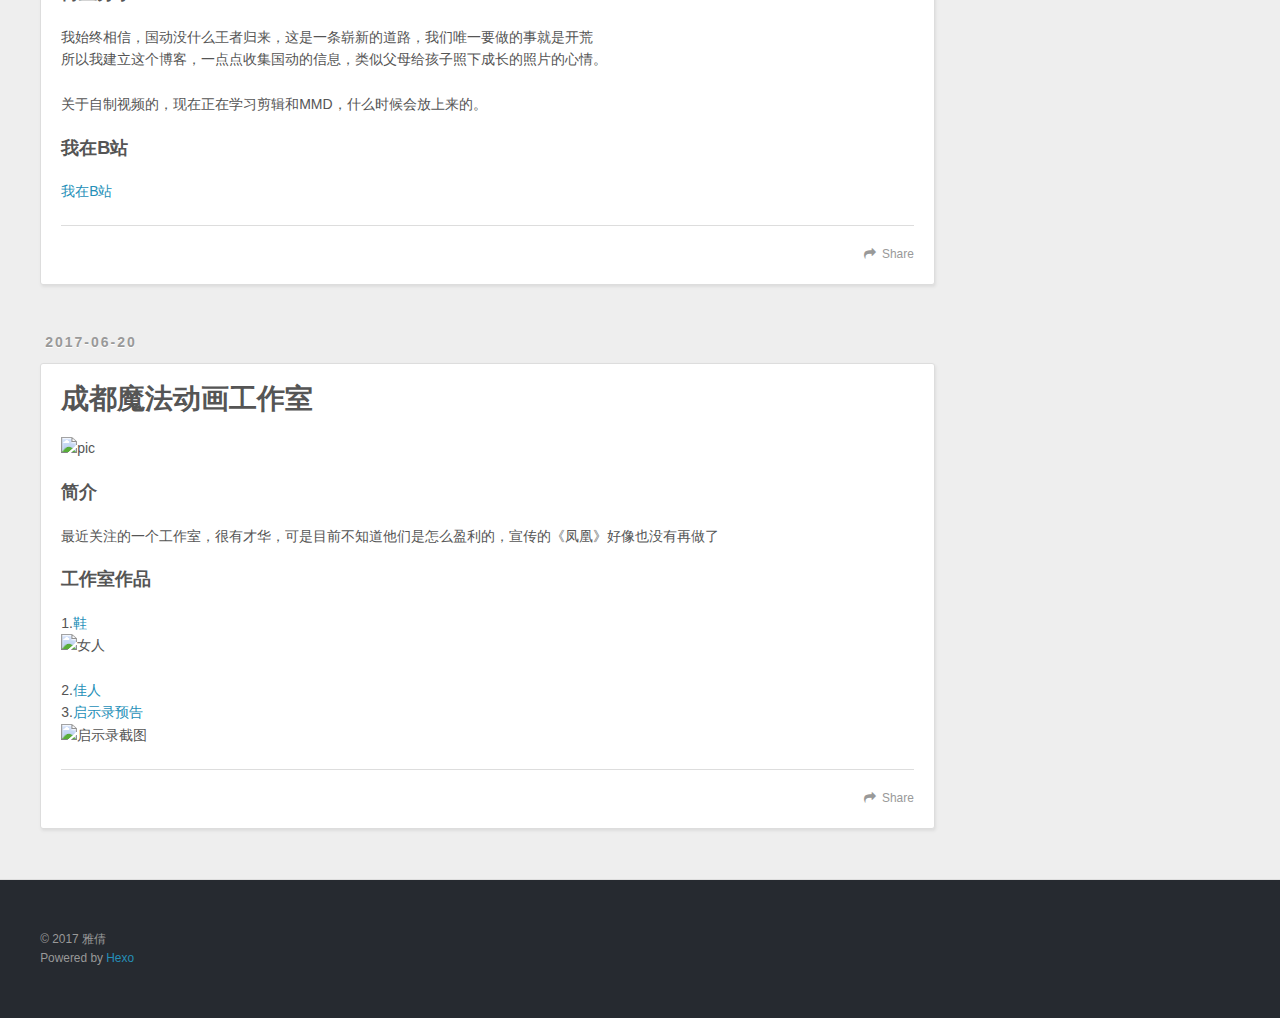
==== commit 9ebc8ad7: "Site updated: 2017-06-21 19:10:23" ====
--- a/index.html
+++ b/index.html
@@ -68,6 +68,164 @@
       <div class="outer">
         <section id="main">
   
+    <article id="post-qingshimingyue" class="article article-type-post" itemscope itemprop="blogPost">
+  <div class="article-meta">
+    <a href="/2017/06/21/qingshimingyue/" class="article-date">
+  <time datetime="2017-06-21T10:29:28.384Z" itemprop="datePublished">2017-06-21</time>
+</a>
+    
+  </div>
+  <div class="article-inner">
+    
+    
+      <header class="article-header">
+        
+  
+    <h1 itemprop="name">
+      <a class="article-title" href="/2017/06/21/qingshimingyue/">秦时明月</a>
+    </h1>
+  
+
+      </header>
+    
+    <div class="article-entry" itemprop="articleBody">
+      
+        <h3 id="简介"><a href="#简介" class="headerlink" title="简介"></a>简介</h3><p>玄机头牌-&gt; -&gt;<br>秦时明月系列包括：<br>《秦时明月之百步飞剑》,<br>《秦时明月之夜尽天明》，<br>《秦时明月之诸子百家》，<br>《秦时明月之万里长城》，<br>《秦时明月之君临天下》，<br>《秦时明月之沧海横流》，<br>《秦时明月之亡秦必楚》<br>该系列灵感来源于温世仁原著小说。时代背景从秦灭六国、建立中国首个帝国开始，到咸阳被楚军攻陷结束，时间跨度30年(包括回忆)，讲述一个体内流淌英雄之血的少年——天明，最终成长为盖世英雄，影响历史进程的热血励志故事。</p>
+<h3 id="博主分享"><a href="#博主分享" class="headerlink" title="博主分享"></a>博主分享</h3><h3 id="相关视频"><a href="#相关视频" class="headerlink" title="相关视频"></a>相关视频</h3><p>1.<a href="http://www.bilibili.com/video/av10769313/?from=search&amp;seid=910861210156475818" target="_blank" rel="external">张良声音福利</a></p>
+
+      
+    </div>
+    <footer class="article-footer">
+      <a data-url="http://cadiron.github.io/2017/06/21/qingshimingyue/" data-id="cj46wd0lb0004asid5cp4n1u5" class="article-share-link">Share</a>
+      
+      
+    </footer>
+  </div>
+  
+</article>
+
+
+  
+    <article id="post-wugengji" class="article article-type-post" itemscope itemprop="blogPost">
+  <div class="article-meta">
+    <a href="/2017/06/21/wugengji/" class="article-date">
+  <time datetime="2017-06-21T10:16:45.599Z" itemprop="datePublished">2017-06-21</time>
+</a>
+    
+  </div>
+  <div class="article-inner">
+    
+    
+      <header class="article-header">
+        
+  
+    <h1 itemprop="name">
+      <a class="article-title" href="/2017/06/21/wugengji/">武庚纪</a>
+    </h1>
+  
+
+      </header>
+    
+    <div class="article-entry" itemprop="articleBody">
+      
+        <h3 id="简介"><a href="#简介" class="headerlink" title="简介"></a>简介</h3><p>这是一部3D玄幻历史神话动画，玄机出品</p>
+<h3 id="博主分享"><a href="#博主分享" class="headerlink" title="博主分享"></a>博主分享</h3><p>动画最出彩的地方就是我以为大王是男主角，没想到9集后大哥把自己作死了。小武庚不是传统意义上三观正的好男主，反而熊得想让人打他。</p>
+<p>1.大王 子受<br><img src="https://github.com/cadiron/MarkdownPhoto/blob/master/大王1.jpg?raw=true" alt="1"><br><img src="https://github.com/cadiron/MarkdownPhoto/blob/master/大王.jpg?raw=true" alt="2"><br>2.天<br>黑龙 从来没有人能战胜天，远古神兽“不死鸟”亦败于天之手，没有任何生灵能够与天较量，天是这个世界的最强者。<br><img src="https://github.com/cadiron/MarkdownPhoto/blob/master/天.jpg?raw=true" alt="2"></p>
+<h3 id="相关视频"><a href="#相关视频" class="headerlink" title="相关视频"></a>相关视频</h3><p>1.<a href="http://bangumi.bilibili.com/anime/5291?from=search&amp;seid=3201123740303045758" target="_blank" rel="external">武庚纪</a></p>
+
+      
+    </div>
+    <footer class="article-footer">
+      <a data-url="http://cadiron.github.io/2017/06/21/wugengji/" data-id="cj46wd0ld0005asid4ok7cr2n" class="article-share-link">Share</a>
+      
+      
+    </footer>
+  </div>
+  
+</article>
+
+
+  
+    <article id="post-dahufa" class="article article-type-post" itemscope itemprop="blogPost">
+  <div class="article-meta">
+    <a href="/2017/06/21/dahufa/" class="article-date">
+  <time datetime="2017-06-21T09:57:52.751Z" itemprop="datePublished">2017-06-21</time>
+</a>
+    
+  </div>
+  <div class="article-inner">
+    
+    
+      <header class="article-header">
+        
+  
+    <h1 itemprop="name">
+      <a class="article-title" href="/2017/06/21/dahufa/">黑花生之大护法</a>
+    </h1>
+  
+
+      </header>
+    
+    <div class="article-entry" itemprop="articleBody">
+      
+        <h3 id="简介"><a href="#简介" class="headerlink" title="简介"></a>简介</h3><p>这是一波电影安利</p>
+<h3 id="博主分享"><a href="#博主分享" class="headerlink" title="博主分享"></a>博主分享</h3><p>电影宣传的噱头是PG-13的暴力美学，一个新颖的想法，预祝票房大卖。<br>我猜票房能过3亿（=。=）</p>
+<p>###电影宣传海报和图片<br><img src="https://github.com/cadiron/MarkdownPhoto/blob/master/dahufa4.jpg?raw=true" alt="1"><br><img src="https://github.com/cadiron/MarkdownPhoto/blob/master/dahufa2.jpg?raw=true" alt="2"><br><img src="https://github.com/cadiron/MarkdownPhoto/blob/master/dahufa3.jpg?raw=true" alt="3"><br><img src="https://github.com/cadiron/MarkdownPhoto/blob/master/dahufa5.jpg?raw=true" alt="3"></p>
+<h3 id="相关视频"><a href="#相关视频" class="headerlink" title="相关视频"></a>相关视频</h3><p>1.<a href="http://www.bilibili.com/video/av9765557/?from=search&amp;seid=14561290782753875173" target="_blank" rel="external">电影预告</a></p>
+
+      
+    </div>
+    <footer class="article-footer">
+      <a data-url="http://cadiron.github.io/2017/06/21/dahufa/" data-id="cj46wd0l80002asid2f077p2l" class="article-share-link">Share</a>
+      
+      
+    </footer>
+  </div>
+  
+</article>
+
+
+  
+    <article id="post-kingsavatar" class="article article-type-post" itemscope itemprop="blogPost">
+  <div class="article-meta">
+    <a href="/2017/06/21/kingsavatar/" class="article-date">
+  <time datetime="2017-06-21T09:38:33.952Z" itemprop="datePublished">2017-06-21</time>
+</a>
+    
+  </div>
+  <div class="article-inner">
+    
+    
+      <header class="article-header">
+        
+  
+    <h1 itemprop="name">
+      <a class="article-title" href="/2017/06/21/kingsavatar/">全职高手</a>
+    </h1>
+  
+
+      </header>
+    
+    <div class="article-entry" itemprop="articleBody">
+      
+        <h3 id="简介"><a href="#简介" class="headerlink" title="简介"></a>简介</h3><p>网游顶尖高手叶修，遭到俱乐部的驱逐，而后在荣耀新开的第十区重新投入了游戏，召集一群志同道合的伙伴，重返巅峰之路的故事</p>
+<h3 id="博主有话说"><a href="#博主有话说" class="headerlink" title="博主有话说"></a>博主有话说</h3><p>人设：<br>制作：<br>剧情：<br>后续待更新</p>
+<p>叶修人设图<br><img src="https://github.com/cadiron/MarkdownPhoto/blob/master/yexiu2.jpg?raw=true" alt="叶修"></p>
+<h3 id="动画"><a href="#动画" class="headerlink" title="动画"></a>动画</h3><p>1.<a href="http://bangumi.bilibili.com/anime/5852?from=search&amp;seid=12438091548506362869" target="_blank" rel="external">全职高手</a></p>
+
+      
+    </div>
+    <footer class="article-footer">
+      <a data-url="http://cadiron.github.io/2017/06/21/kingsavatar/" data-id="cj46wd0l50001asidtcenhc43" class="article-share-link">Share</a>
+      
+      
+    </footer>
+  </div>
+  
+</article>
+
+
+  
     <article id="post-helloworld" class="article article-type-post" itemscope itemprop="blogPost">
   <div class="article-meta">
     <a href="/2017/06/20/helloworld/" class="article-date">
@@ -82,20 +240,23 @@
         
   
     <h1 itemprop="name">
-      <a class="article-title" href="/2017/06/20/helloworld/">Helloworld</a>
-    </h1>
-  
-
-      </header>
-    
-    <div class="article-entry" itemprop="articleBody">
-      
-        <h3 id="简介"><a href="#简介" class="headerlink" title="简介"></a>简介</h3><h3 id="博主分享"><a href="#博主分享" class="headerlink" title="博主分享"></a>博主分享</h3><p>### </p>
-
-      
-    </div>
-    <footer class="article-footer">
-      <a data-url="http://cadiron.github.io/2017/06/20/helloworld/" data-id="cj45rcn4y0000dgidmomhsm8b" class="article-share-link">Share</a>
+      <a class="article-title" href="/2017/06/20/helloworld/">Hello World！</a>
+    </h1>
+  
+
+      </header>
+    
+    <div class="article-entry" itemprop="articleBody">
+      
+        <h3 id="简介"><a href="#简介" class="headerlink" title="简介"></a>简介</h3><p>这是一粒果冻（国产动画的粉丝）的小窝</p>
+<h3 id="博主分享"><a href="#博主分享" class="headerlink" title="博主分享"></a>博主分享</h3><p>我始终相信，国动没什么王者归来，这是一条崭新的道路，我们唯一要做的事就是开荒<br>所以我建立这个博客，一点点收集国动的信息，类似父母给孩子照下成长的照片的心情。</p>
+<p>关于自制视频的，现在正在学习剪辑和MMD，什么时候会放上来的。</p>
+<h3 id="我在B站"><a href="#我在B站" class="headerlink" title="我在B站"></a>我在B站</h3><p><a href="http://space.bilibili.com/11251626/#!/" target="_blank" rel="external">我在B站</a></p>
+
+      
+    </div>
+    <footer class="article-footer">
+      <a data-url="http://cadiron.github.io/2017/06/20/helloworld/" data-id="cj46wd0ky0000asida2p20by0" class="article-share-link">Share</a>
       
       
     </footer>
@@ -127,50 +288,14 @@
     
     <div class="article-entry" itemprop="articleBody">
       
-        <h3 id="简介"><a href="#简介" class="headerlink" title="简介"></a>简介</h3><h3 id="博主分享"><a href="#博主分享" class="headerlink" title="博主分享"></a>博主分享</h3><h3 id="同人视频"><a href="#同人视频" class="headerlink" title="同人视频"></a>同人视频</h3><p>1.<a href="http://www.bilibili.com/video/av171621/" target="_blank" rel="external">鞋</a><br>2.<a href="http://www.bilibili.com/video/av51434/" target="_blank" rel="external">佳人</a><br>3.<a href="http://www.bilibili.com/video/av10852082/" target="_blank" rel="external">启示录预告</a></p>
-
-      
-    </div>
-    <footer class="article-footer">
-      <a data-url="http://cadiron.github.io/2017/06/20/magic/" data-id="cj45rcn580001dgid2xpa4vmn" class="article-share-link">Share</a>
-      
-      
-    </footer>
-  </div>
-  
-</article>
-
-
-  
-    <article id="post-test1" class="article article-type-post" itemscope itemprop="blogPost">
-  <div class="article-meta">
-    <a href="/2017/06/20/test1/" class="article-date">
-  <time datetime="2017-06-20T08:06:16.749Z" itemprop="datePublished">2017-06-20</time>
-</a>
-    
-  </div>
-  <div class="article-inner">
-    
-    
-      <header class="article-header">
-        
-  
-    <h1 itemprop="name">
-      <a class="article-title" href="/2017/06/20/test1/">秦时明月</a>
-    </h1>
-  
-
-      </header>
-    
-    <div class="article-entry" itemprop="articleBody">
-      
-        <h3 id="简介"><a href="#简介" class="headerlink" title="简介"></a>简介</h3><p>秦时明月系列包括《秦时明月之百步飞剑》,《秦时明月之夜尽天明》，《秦时明月之诸子百家》，《秦时明月之万里长城》，《秦时明月之君临天下》，《秦时明月之沧海横流》，《秦时明月之亡秦必楚》<br>该系列灵感来源于温世仁原著小说。时代背景从秦灭六国、建立中国首个帝国开始，到咸阳被楚军攻陷结束，时间跨度30年(包括回忆)，讲述一个体内流淌英雄之血的少年——天明，最终成长为盖世英雄，影响历史进程的热血励志故事。</p>
-<h3 id="博主分享"><a href="#博主分享" class="headerlink" title="博主分享"></a>博主分享</h3><h3 id="同人视频"><a href="#同人视频" class="headerlink" title="同人视频"></a>同人视频</h3><p><a href="http://space.bilibili.com/11251626/#!/" target="_blank" rel="external">我在B站</a></p>
-
-      
-    </div>
-    <footer class="article-footer">
-      <a data-url="http://cadiron.github.io/2017/06/20/test1/" data-id="cj45rcn5b0002dgidmxniz8t4" class="article-share-link">Share</a>
+        <p><img src="https://github.com/cadiron/MarkdownPhoto/blob/master/cdlogo.jpg?raw=true" alt="pic"></p>
+<h3 id="简介"><a href="#简介" class="headerlink" title="简介"></a>简介</h3><p>最近关注的一个工作室，很有才华，可是目前不知道他们是怎么盈利的，宣传的《凤凰》好像也没有再做了</p>
+<h3 id="工作室作品"><a href="#工作室作品" class="headerlink" title="工作室作品"></a>工作室作品</h3><p>1.<a href="http://www.bilibili.com/video/av171621/" target="_blank" rel="external">鞋</a><br><img src="https://github.com/cadiron/MarkdownPhoto/blob/master/women.jpg?raw=true" alt="女人"><br>2.<a href="http://www.bilibili.com/video/av51434/" target="_blank" rel="external">佳人</a><br>3.<a href="http://www.bilibili.com/video/av10852082/" target="_blank" rel="external">启示录预告</a><br><img src="https://github.com/cadiron/MarkdownPhoto/blob/master/qishilu.jpg?raw=true" alt="启示录截图"></p>
+
+      
+    </div>
+    <footer class="article-footer">
+      <a data-url="http://cadiron.github.io/2017/06/20/magic/" data-id="cj46wd0la0003asidu6m4xtr5" class="article-share-link">Share</a>
       
       
     </footer>
@@ -210,15 +335,23 @@
       <ul>
         
           <li>
-            <a href="/2017/06/20/helloworld/">Helloworld</a>
-          </li>
-        
-          <li>
-            <a href="/2017/06/20/magic/">成都魔法动画工作室</a>
-          </li>
-        
-          <li>
-            <a href="/2017/06/20/test1/">秦时明月</a>
+            <a href="/2017/06/21/qingshimingyue/">秦时明月</a>
+          </li>
+        
+          <li>
+            <a href="/2017/06/21/wugengji/">武庚纪</a>
+          </li>
+        
+          <li>
+            <a href="/2017/06/21/dahufa/">黑花生之大护法</a>
+          </li>
+        
+          <li>
+            <a href="/2017/06/21/kingsavatar/">全职高手</a>
+          </li>
+        
+          <li>
+            <a href="/2017/06/20/helloworld/">Hello World！</a>
           </li>
         
       </ul>
--- a/css/style.css
+++ b/css/style.css
@@ -1,6 +1,3 @@
-.bg {
-	background: url(../../.deploy_git/css/images/banner.jpg);
-}
 body {
   width: 100%;
 }
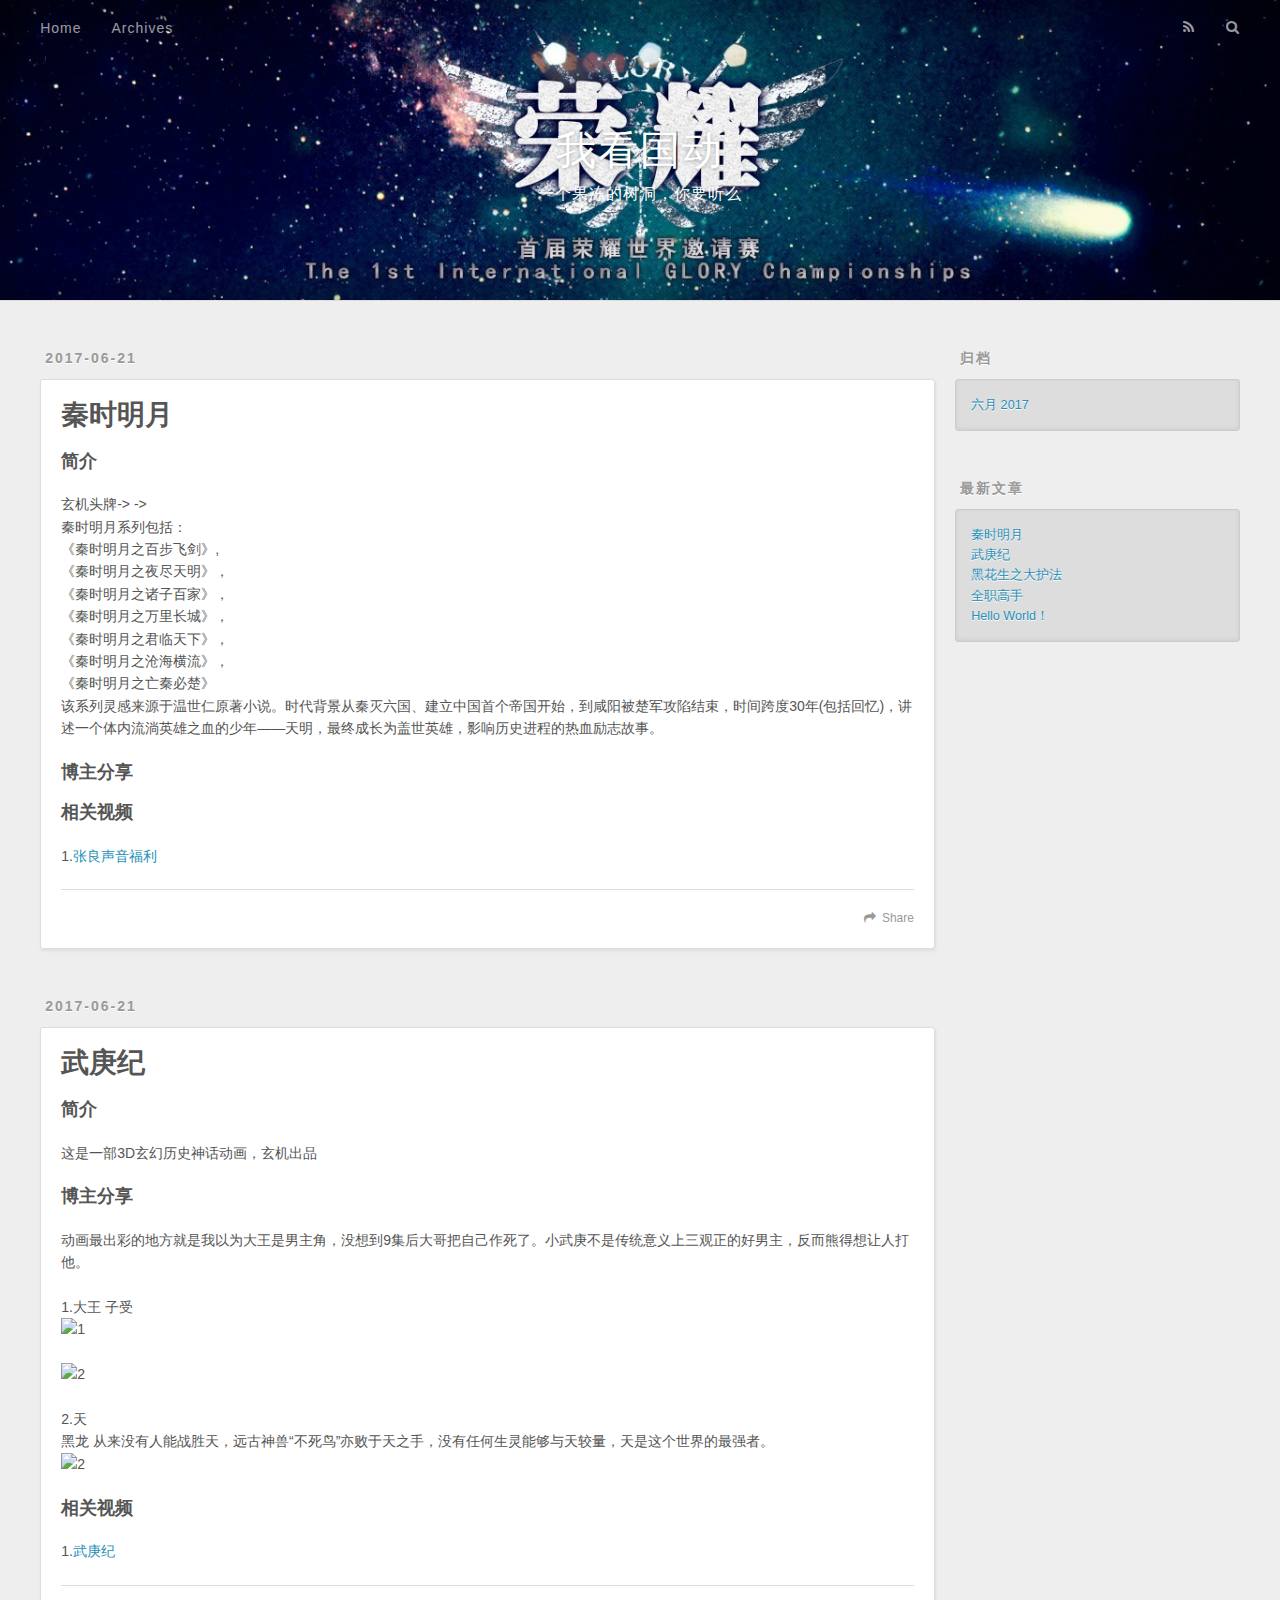
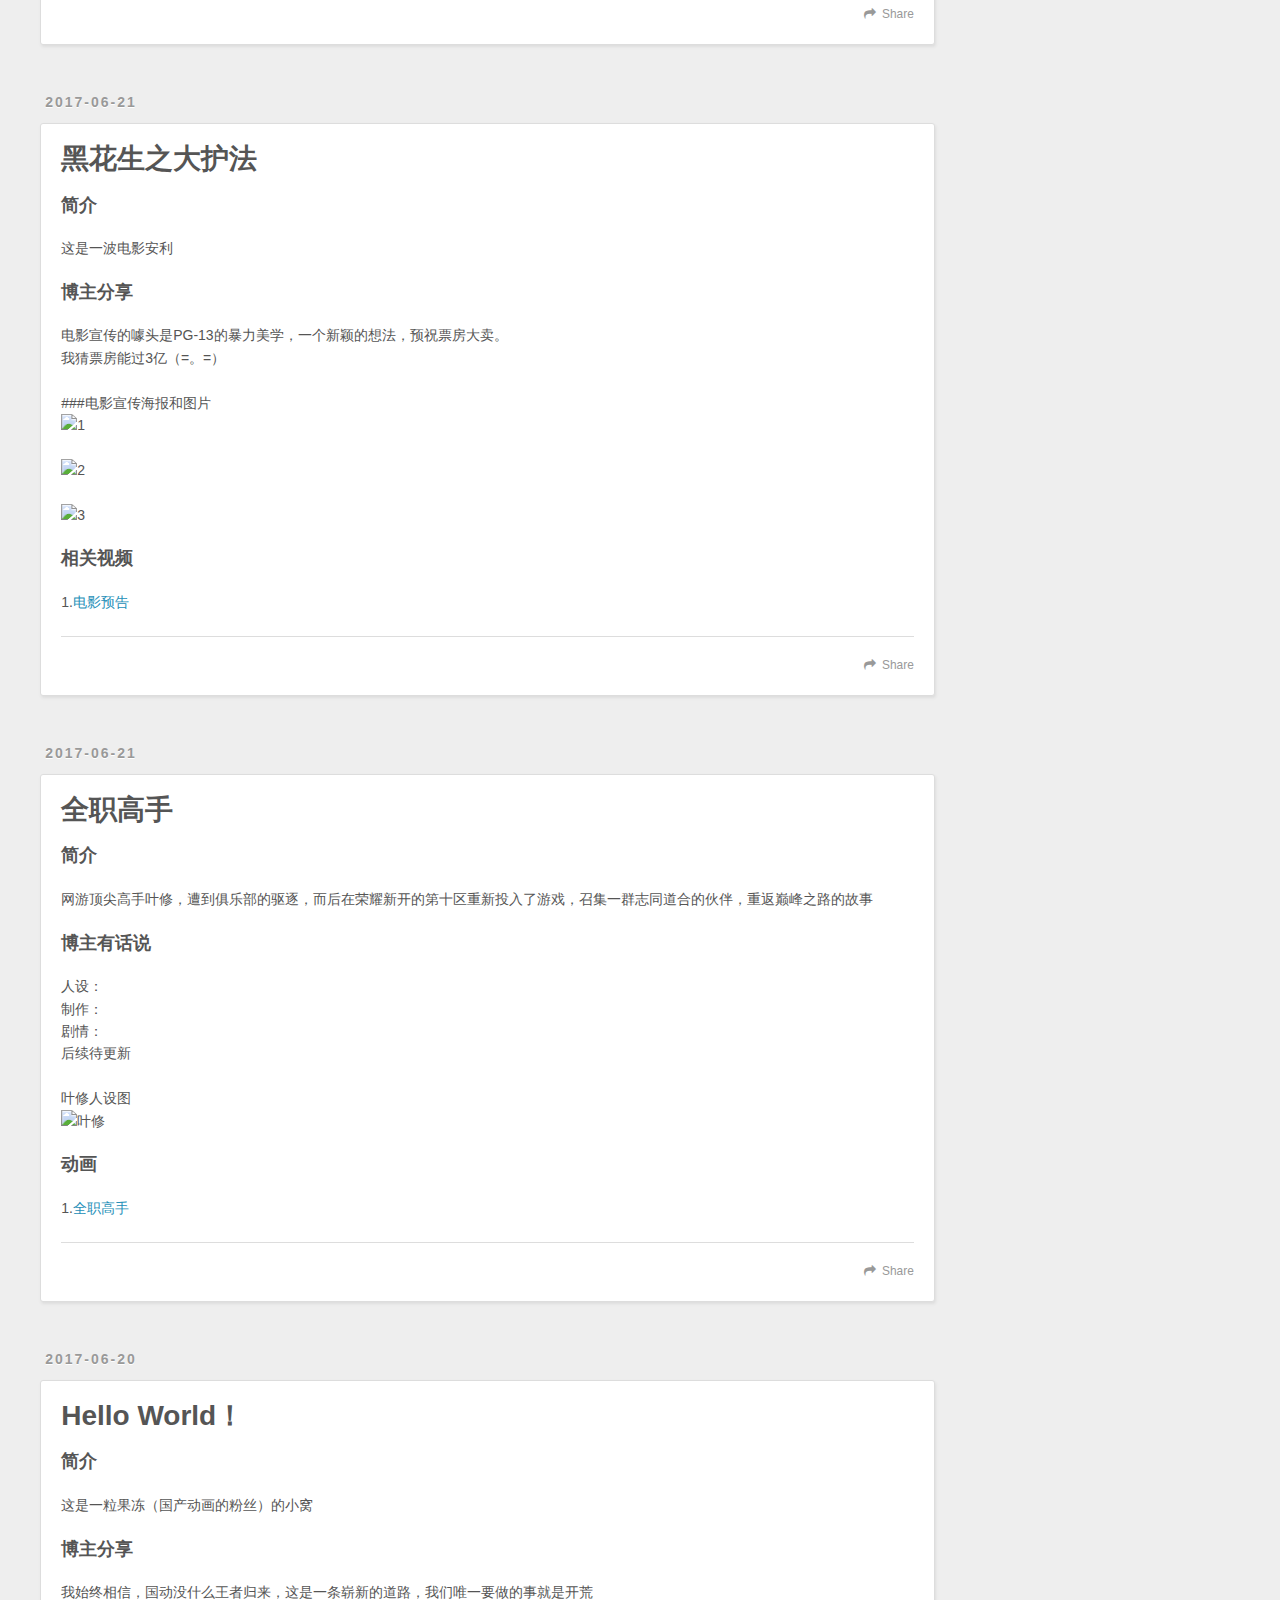
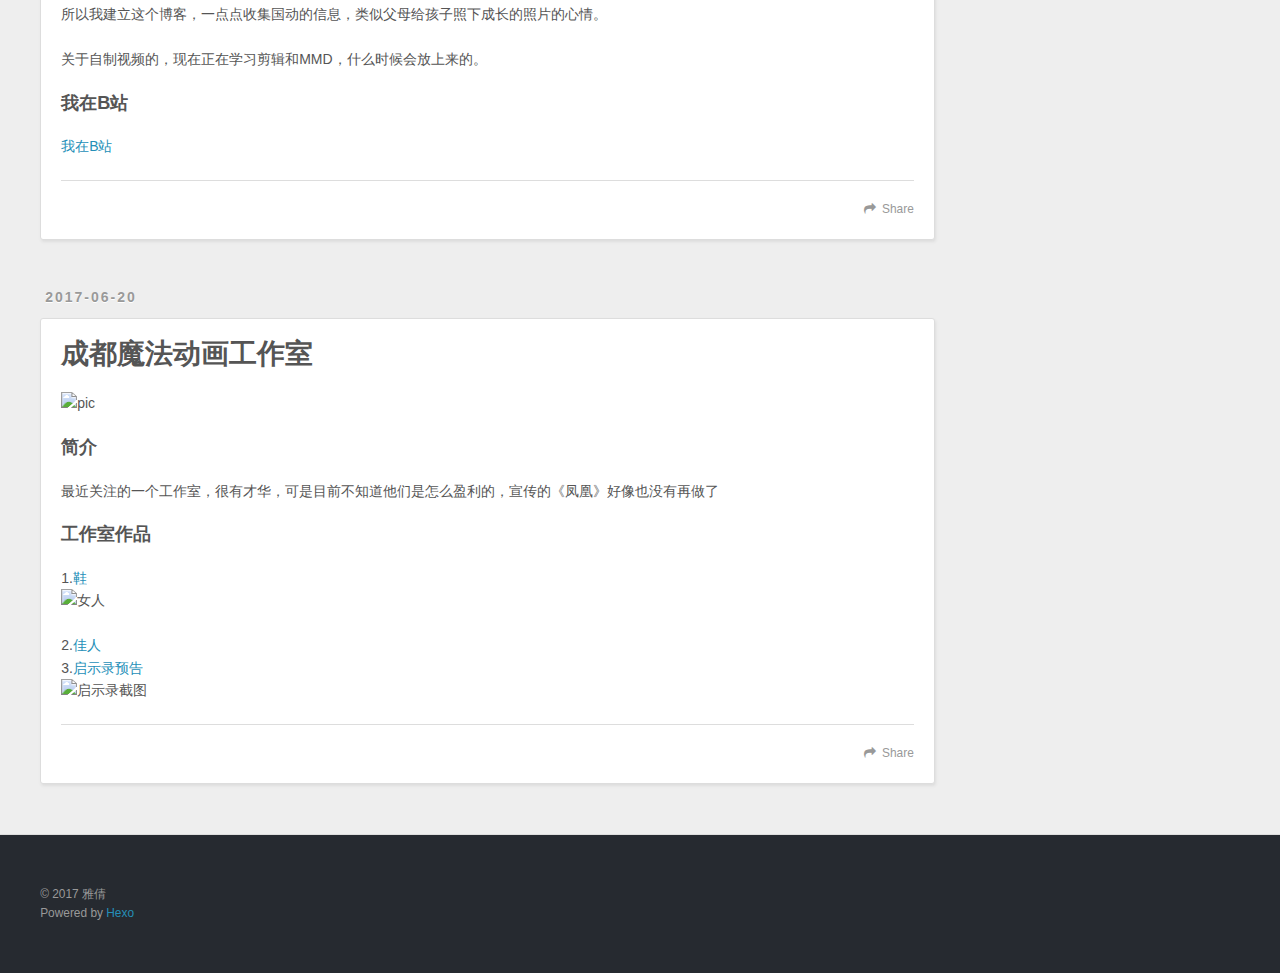
==== commit 7344c500: "Site updated: 2017-06-21 19:17:53" ====
--- a/index.html
+++ b/index.html
@@ -96,7 +96,7 @@
       
     </div>
     <footer class="article-footer">
-      <a data-url="http://cadiron.github.io/2017/06/21/qingshimingyue/" data-id="cj46wd0lb0004asid5cp4n1u5" class="article-share-link">Share</a>
+      <a data-url="http://cadiron.github.io/2017/06/21/qingshimingyue/" data-id="cj46wkpss0001agidqp8dlnqi" class="article-share-link">Share</a>
       
       
     </footer>
@@ -136,7 +136,7 @@
       
     </div>
     <footer class="article-footer">
-      <a data-url="http://cadiron.github.io/2017/06/21/wugengji/" data-id="cj46wd0ld0005asid4ok7cr2n" class="article-share-link">Share</a>
+      <a data-url="http://cadiron.github.io/2017/06/21/wugengji/" data-id="cj46wkpsx0004agidtwb68cgm" class="article-share-link">Share</a>
       
       
     </footer>
@@ -170,13 +170,13 @@
       
         <h3 id="简介"><a href="#简介" class="headerlink" title="简介"></a>简介</h3><p>这是一波电影安利</p>
 <h3 id="博主分享"><a href="#博主分享" class="headerlink" title="博主分享"></a>博主分享</h3><p>电影宣传的噱头是PG-13的暴力美学，一个新颖的想法，预祝票房大卖。<br>我猜票房能过3亿（=。=）</p>
-<p>###电影宣传海报和图片<br><img src="https://github.com/cadiron/MarkdownPhoto/blob/master/dahufa4.jpg?raw=true" alt="1"><br><img src="https://github.com/cadiron/MarkdownPhoto/blob/master/dahufa2.jpg?raw=true" alt="2"><br><img src="https://github.com/cadiron/MarkdownPhoto/blob/master/dahufa3.jpg?raw=true" alt="3"><br><img src="https://github.com/cadiron/MarkdownPhoto/blob/master/dahufa5.jpg?raw=true" alt="3"></p>
+<p>###电影宣传海报和图片<br><img src="https://github.com/cadiron/MarkdownPhoto/blob/master/dahufa4.jpg?raw=true" alt="1"><br><img src="https://github.com/cadiron/MarkdownPhoto/blob/master/dahufa2.jpg?raw=true" alt="2"><br><img src="https://github.com/cadiron/MarkdownPhoto/blob/master/dahufa5.jpg?raw=true" alt="3"></p>
 <h3 id="相关视频"><a href="#相关视频" class="headerlink" title="相关视频"></a>相关视频</h3><p>1.<a href="http://www.bilibili.com/video/av9765557/?from=search&amp;seid=14561290782753875173" target="_blank" rel="external">电影预告</a></p>
 
       
     </div>
     <footer class="article-footer">
-      <a data-url="http://cadiron.github.io/2017/06/21/dahufa/" data-id="cj46wd0l80002asid2f077p2l" class="article-share-link">Share</a>
+      <a data-url="http://cadiron.github.io/2017/06/21/dahufa/" data-id="cj46wkpsl0000agidup45yhao" class="article-share-link">Share</a>
       
       
     </footer>
@@ -216,7 +216,7 @@
       
     </div>
     <footer class="article-footer">
-      <a data-url="http://cadiron.github.io/2017/06/21/kingsavatar/" data-id="cj46wd0l50001asidtcenhc43" class="article-share-link">Share</a>
+      <a data-url="http://cadiron.github.io/2017/06/21/kingsavatar/" data-id="cj46wkpsw0003agidk2v2e81d" class="article-share-link">Share</a>
       
       
     </footer>
@@ -256,7 +256,7 @@
       
     </div>
     <footer class="article-footer">
-      <a data-url="http://cadiron.github.io/2017/06/20/helloworld/" data-id="cj46wd0ky0000asida2p20by0" class="article-share-link">Share</a>
+      <a data-url="http://cadiron.github.io/2017/06/20/helloworld/" data-id="cj46wkpsv0002agidmcbsmadn" class="article-share-link">Share</a>
       
       
     </footer>
@@ -295,7 +295,7 @@
       
     </div>
     <footer class="article-footer">
-      <a data-url="http://cadiron.github.io/2017/06/20/magic/" data-id="cj46wd0la0003asidu6m4xtr5" class="article-share-link">Share</a>
+      <a data-url="http://cadiron.github.io/2017/06/20/magic/" data-id="cj46wkpt20005agidzqmcpddw" class="article-share-link">Share</a>
       
       
     </footer>
